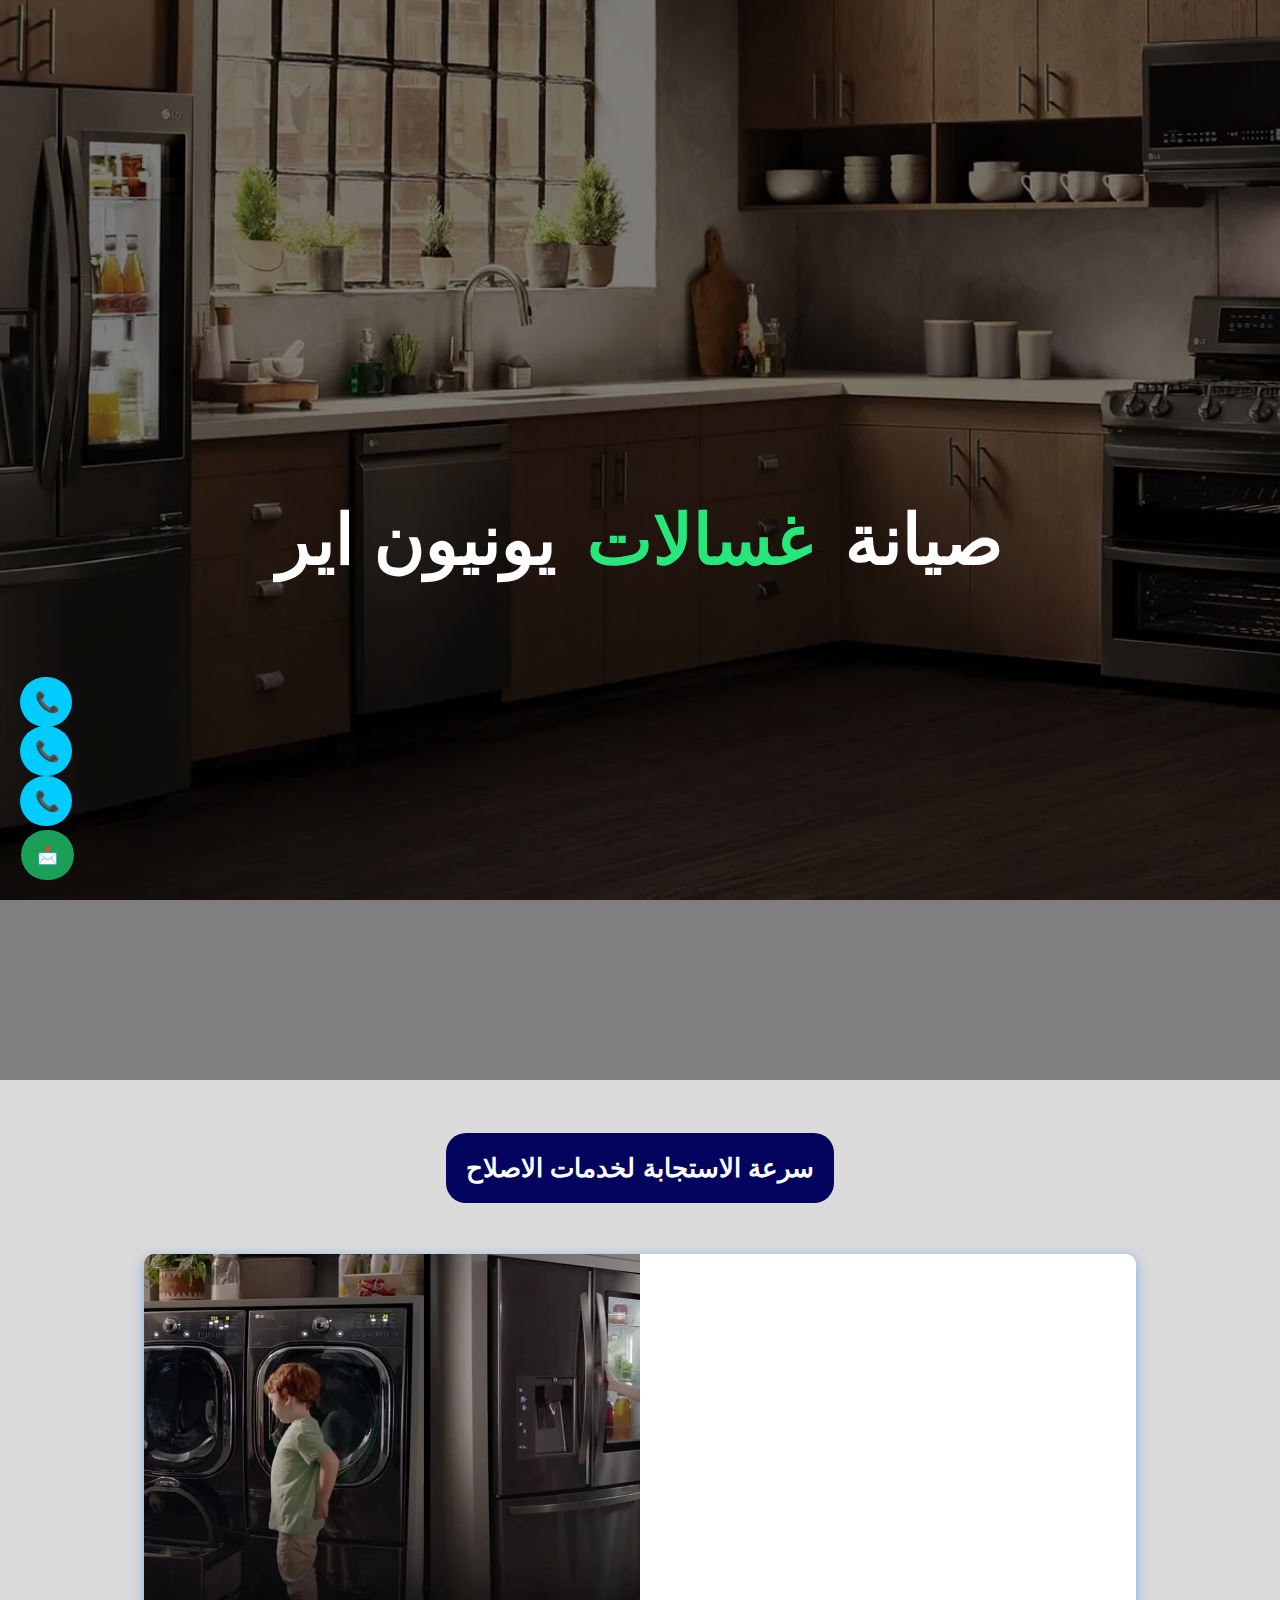
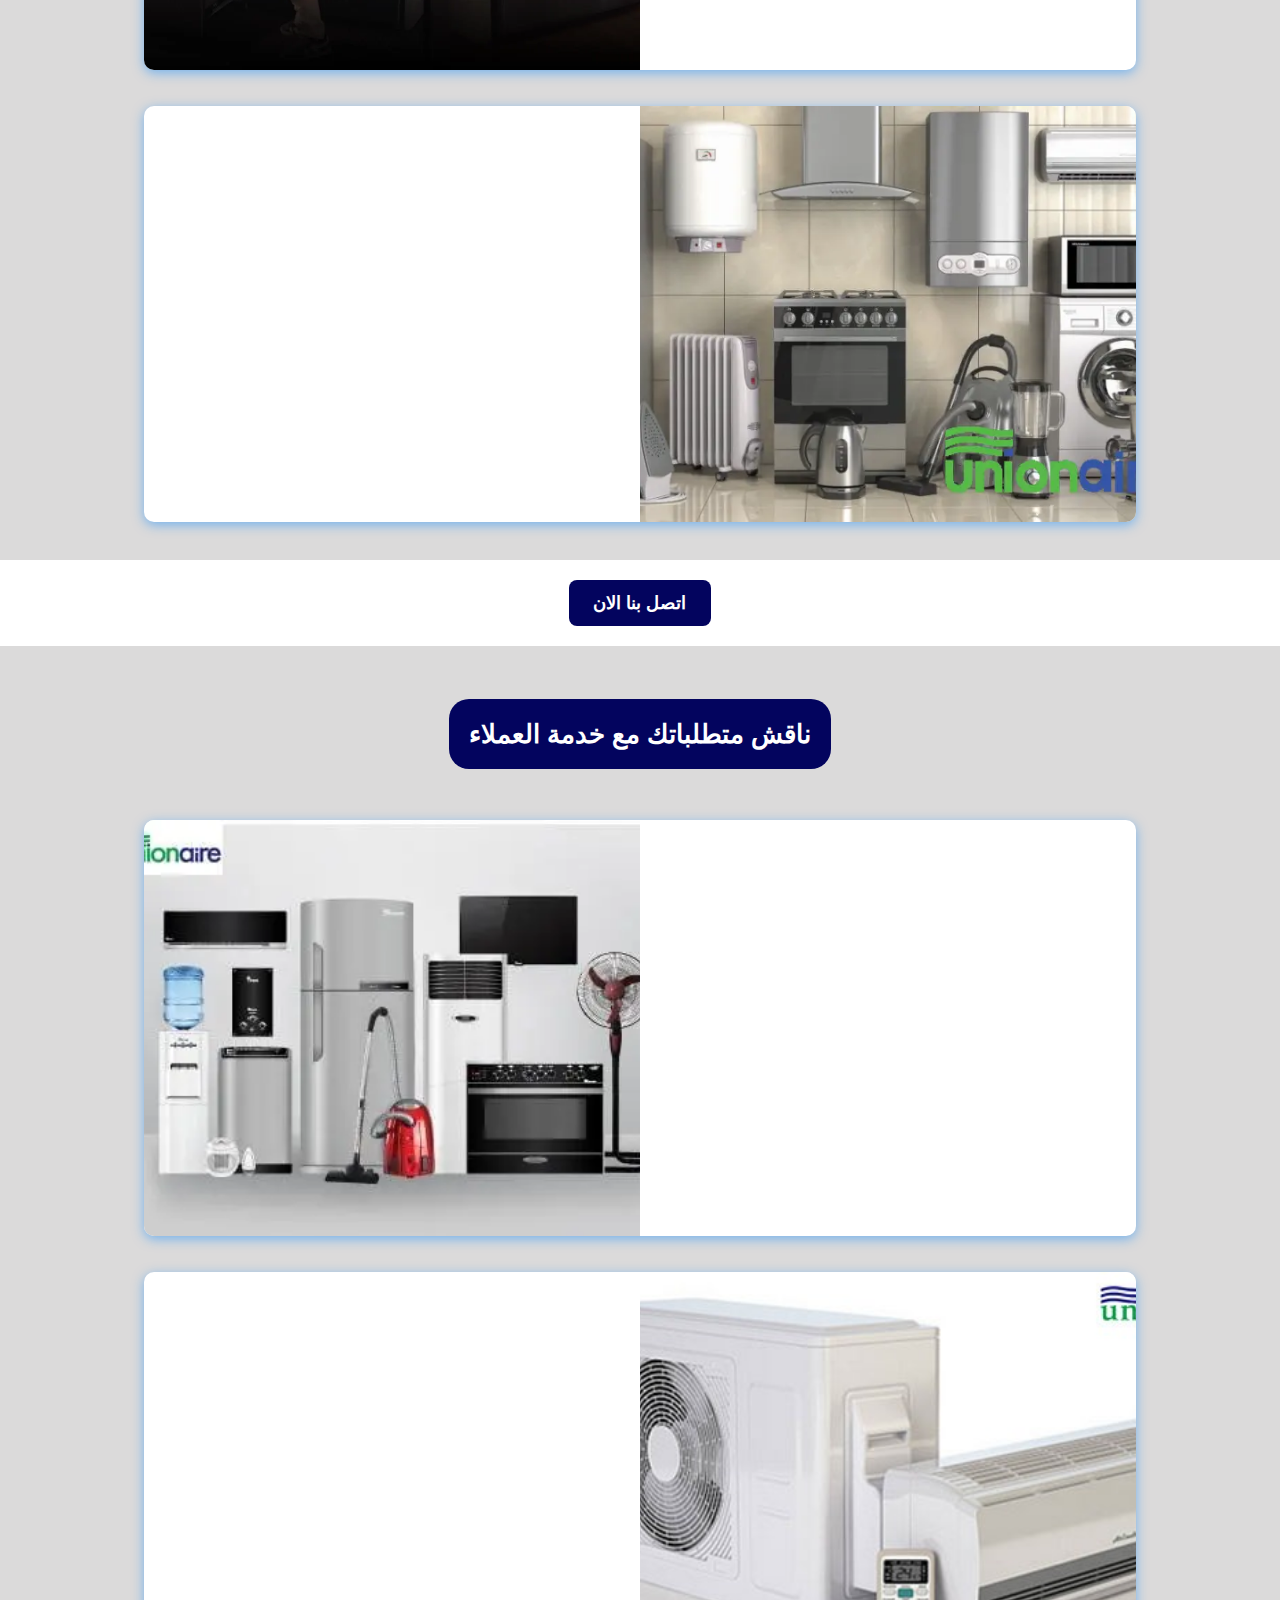
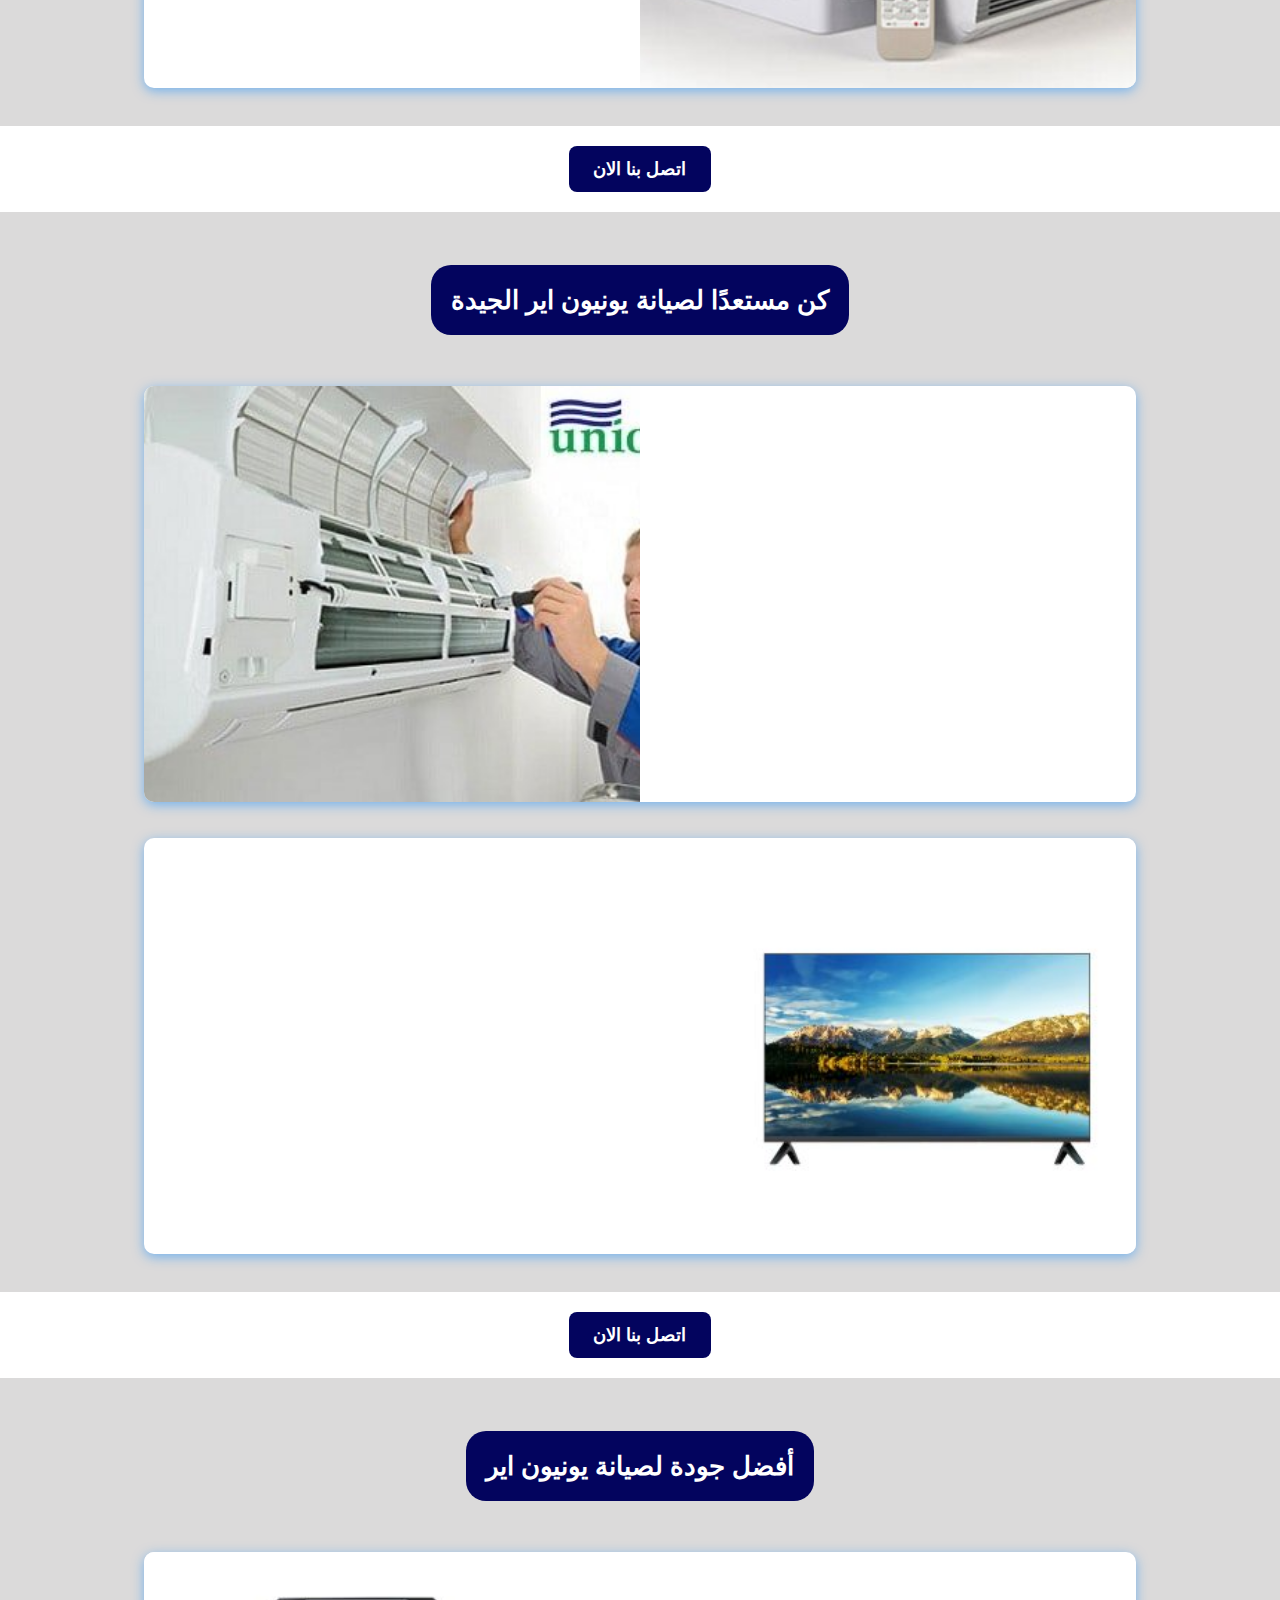
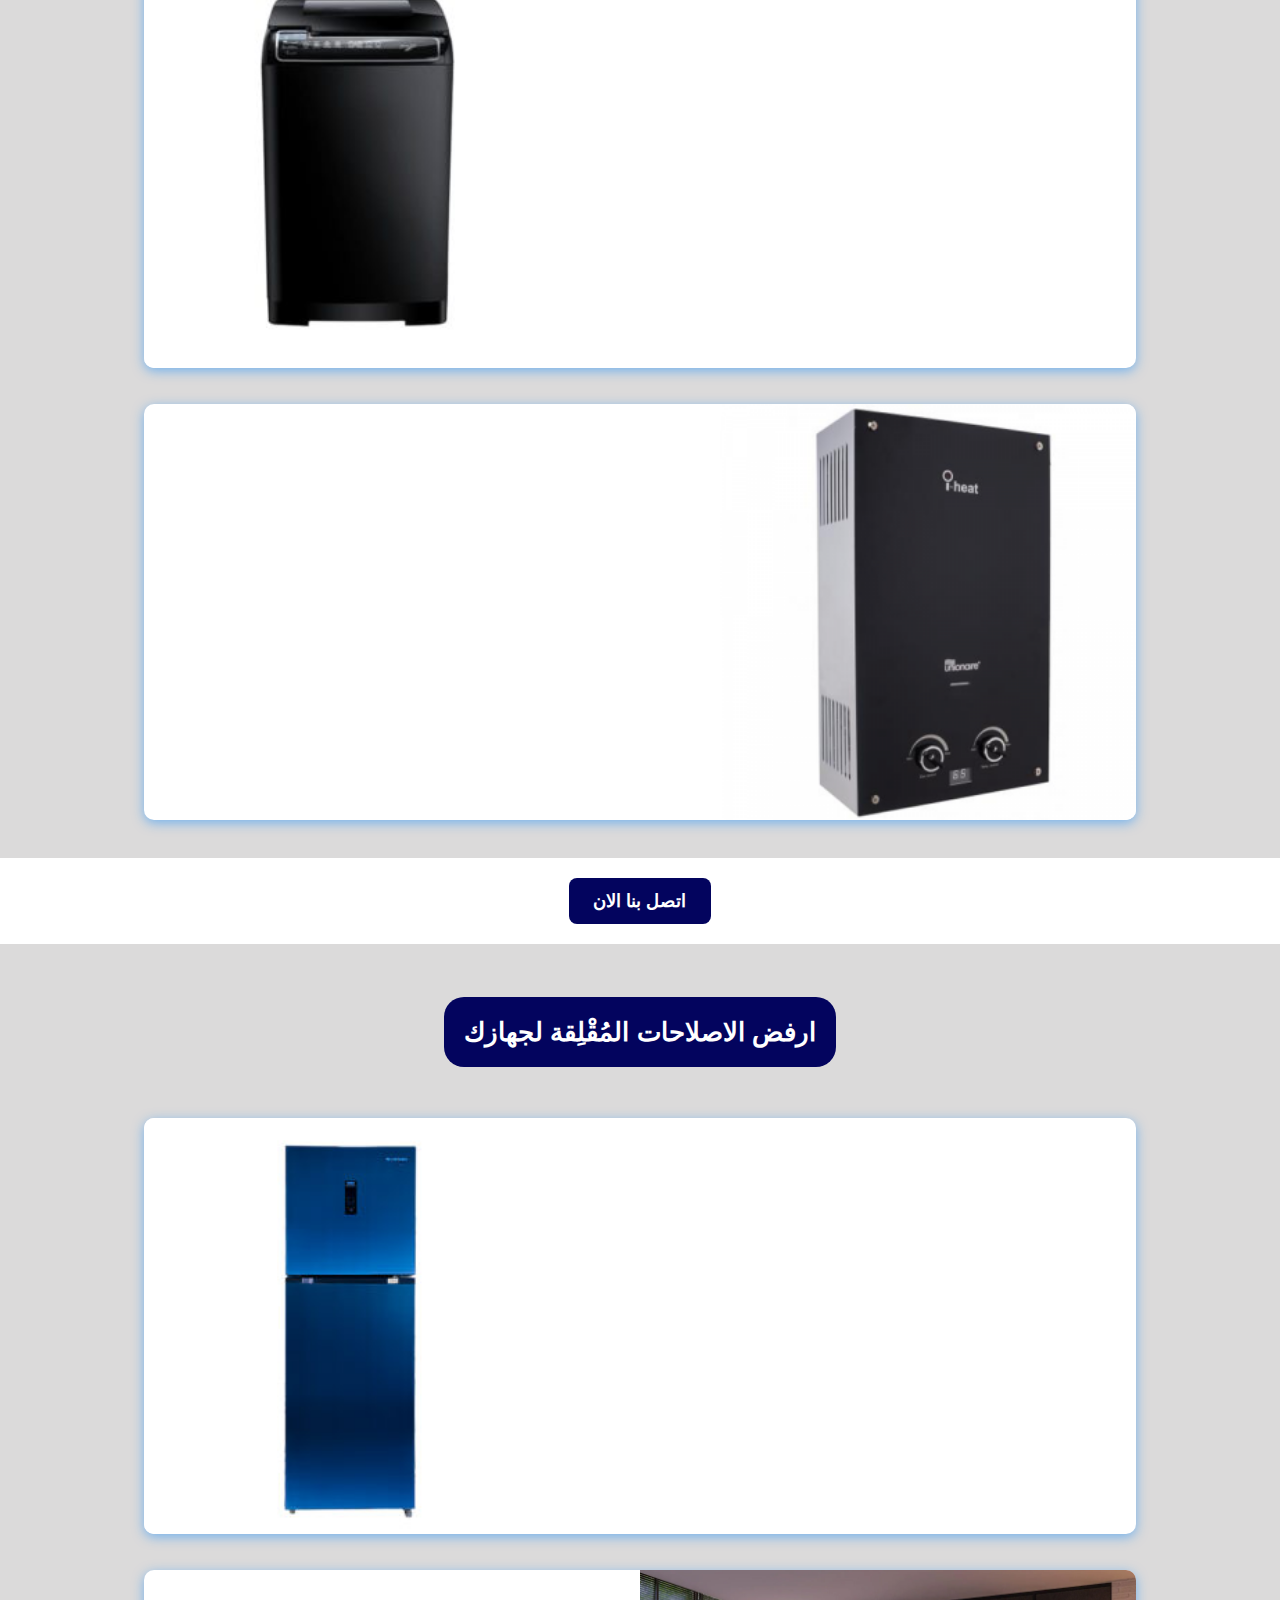
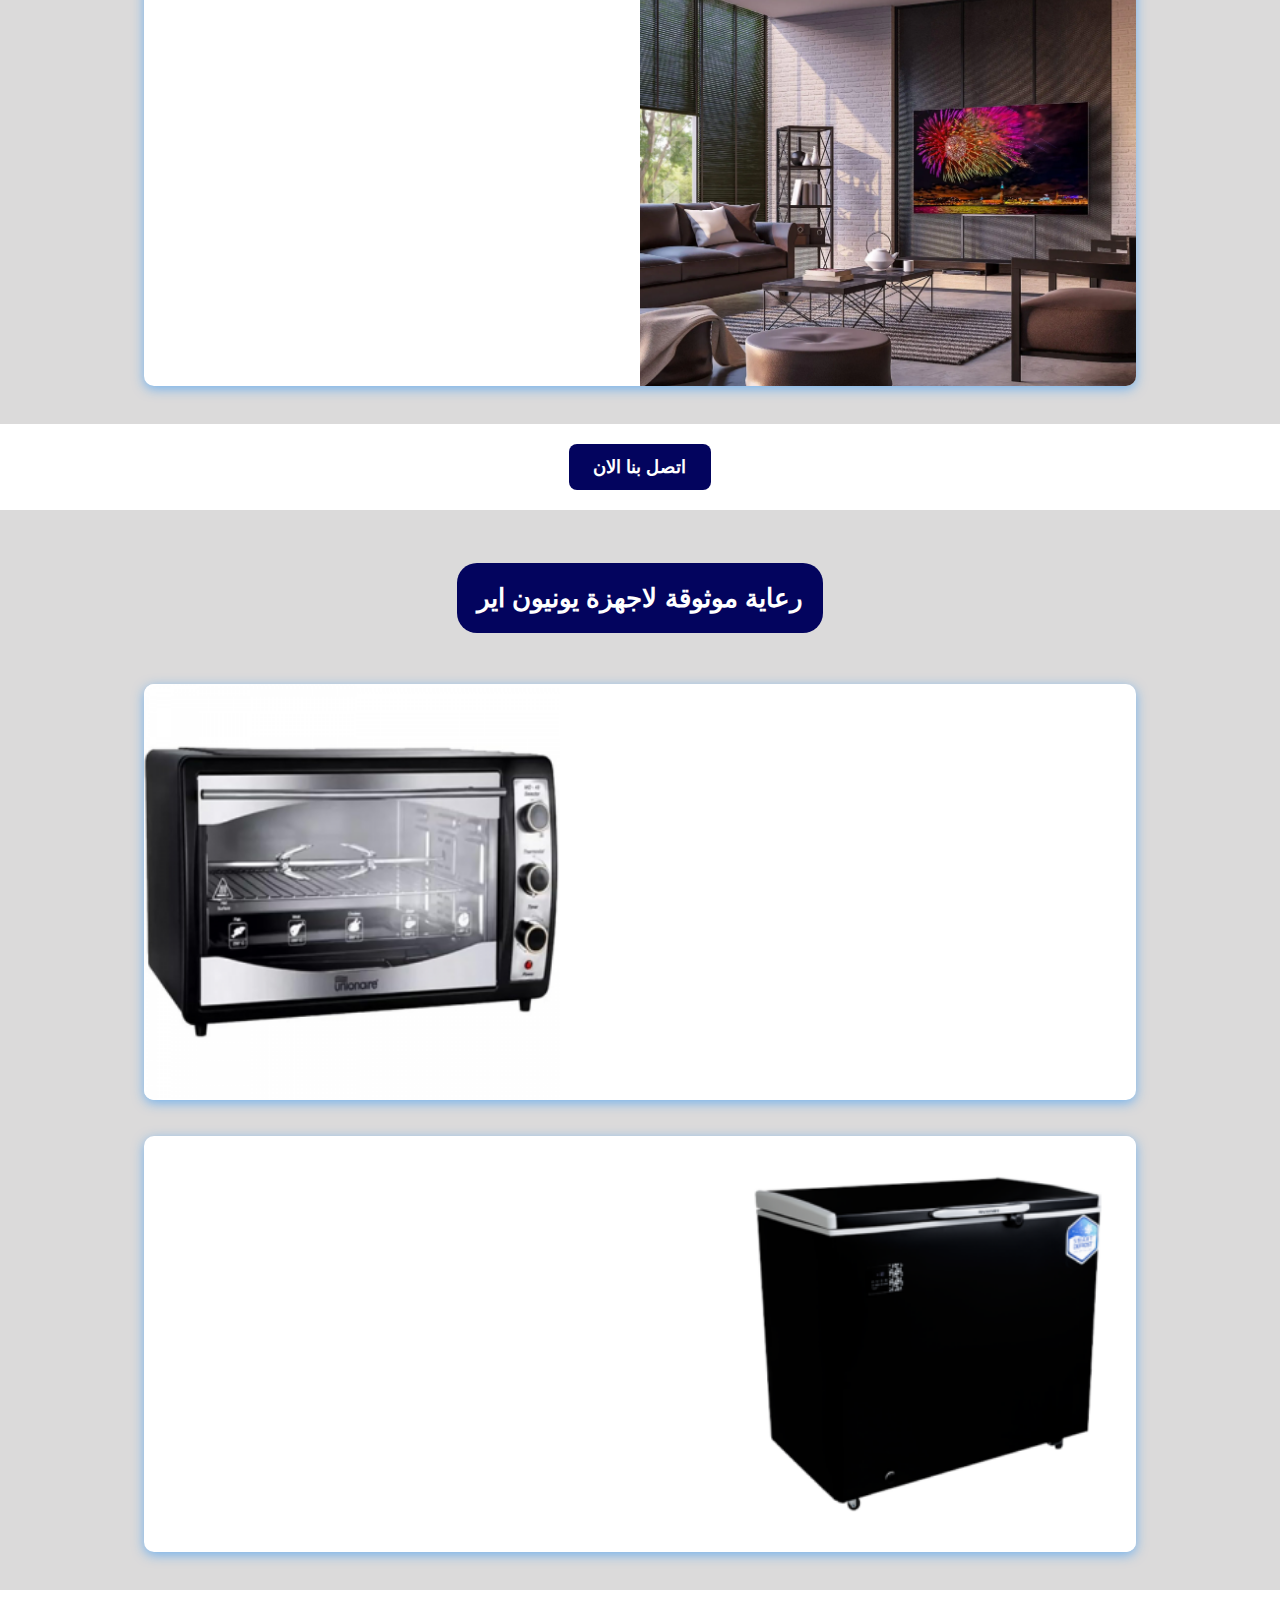
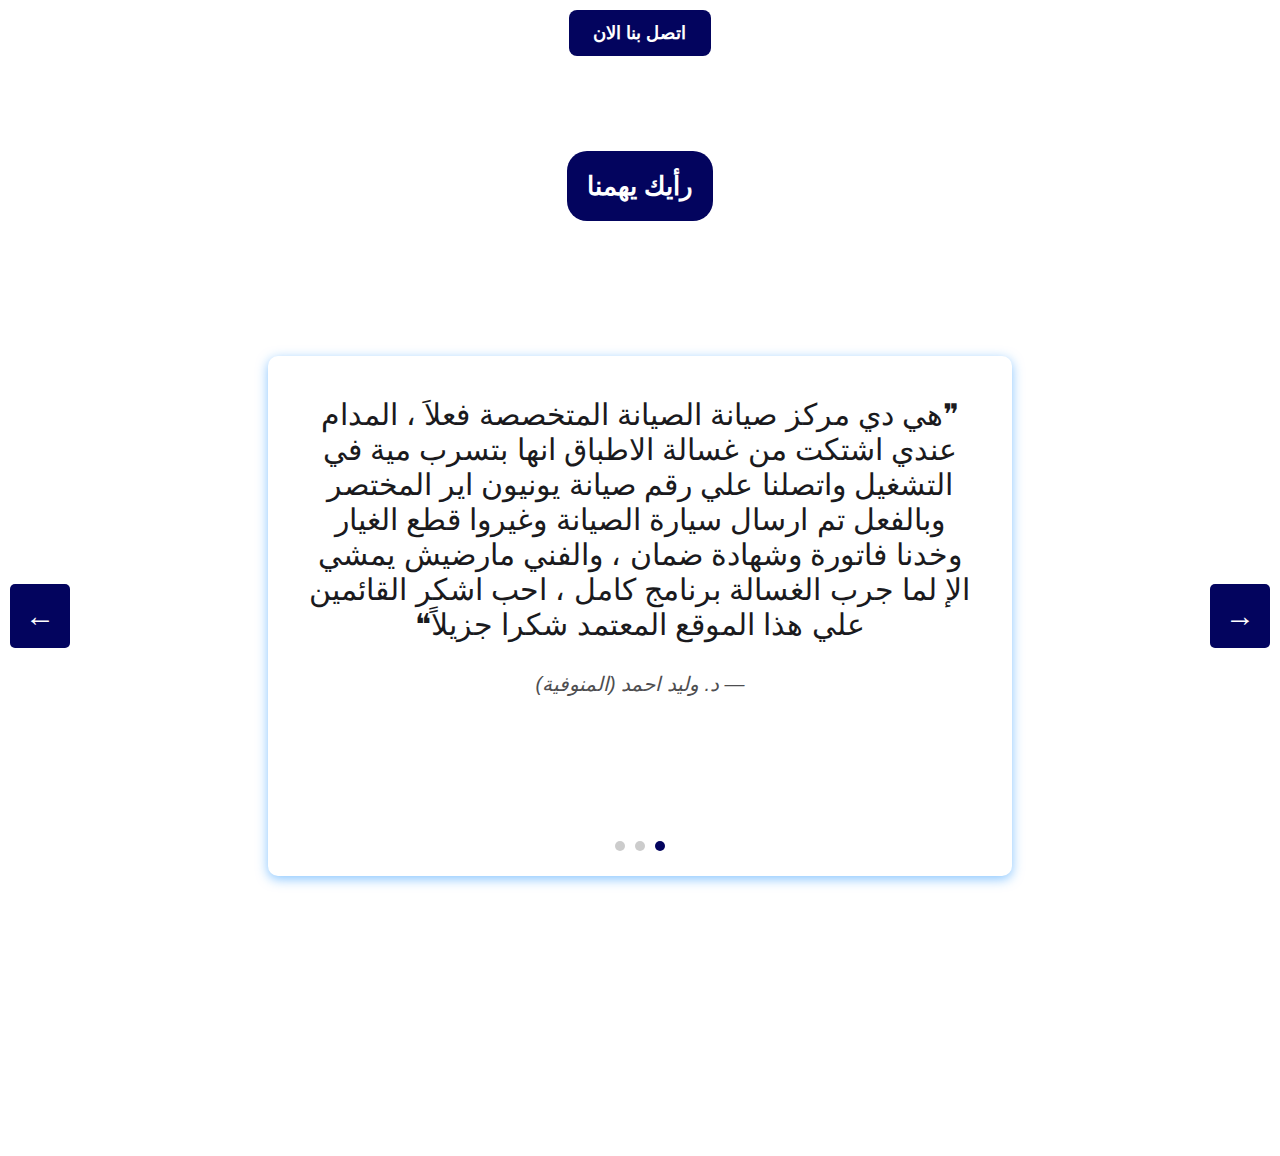
==== index.html @ 7c37db8d "Add files via upload" ====
<!DOCTYPE html>
<html lang="en" data-theme="light">
  <head>
    <meta charset="UTF-8" />
    <meta http-equiv="X-UA-Compatible" content="IE=edge" />
    <meta name="viewport" content="width=device-width, initial-scale=1.0" />
    <!-- ; meta(http-equiv="Content-Security-Policy", content="default-src 'self'")-->
    <meta name="color-scheme" content="dark" />
    <meta name="description" content="Description" />
    <meta
      name="keywords"
      content="Siana, Union Air , Unionair, UnionAir, صيانة, يونيون اير, تصليح, تلاجة, شاشة, ميكرويف, فريزر, تلفزيون"
    />
    <meta name="application-name" content="Siana" />
    <title>Siana</title>
    <link
      rel="preload"
      href="styles.css"
      as="style"
      onload="this.rel='stylesheet'"
    />
    <link rel="icon" href="./assets/logo.webp" />
  </head>
  <body>
    <header>
      <button id="pop-form-open-btn">📩</button
      ><a class="tel-link" href="tel:+201113127268" target="_self"
        ><span class="icon">📞</span
        ><span class="number">+201113127268</span></a
      ><a class="tel-link" href="tel:01278949110" target="_self"
        ><span class="icon">📞</span><span class="number">01278949110</span></a
      ><a class="tel-link" href="tel:15887" target="_self"
        ><span class="icon">📞</span><span class="number">15887</span></a
      >
      <div class="pop-form-bg">
        <div class="pop-form-container">
          <form action="">
            <input type="text" placeholder="الاسم.." /><input
              type="text"
              placeholder="رقم التلفون.."
            /><input type="text" placeholder="نوع الجهاز.." /><input
              type="text"
              placeholder="العنوان.."
            /><textarea placeholder="تفاصيل المشكلة"></textarea
            ><input type="submit" value="أرسل" />
          </form>
        </div>
      </div>
      <main>
        <h1>
          <div class="text-slideshow">
            <span class="text"
              >صيانة <spanspan class="dynamic-word"></spanspan> يونيون اير</span
            >
          </div>
        </h1>
      </main>
    </header>
    <section class="services">
      <h2>سرعة الاستجابة لخدمات الاصلاح</h2>
      <div class="section-row">
        <img src="./assets/dev0.webp" alt="toshiba-devices" srcset="" />
        <p class="hidden">
          تتمثل إحدى المسؤوليات الرئيسية بمركز يونيون اير في<span
            class="highlight"
            >سرعة الإستجابة</span
          >
          لتلك الطلبات الخاصة بالمستهلك وذلك بتوظيف مهندسون متخصصون مع خدمة
          عملاء يونيون اير للرد علي إستفسارات العملاء فى اسرع وقت ممكن . إيجاد
          الحلول لمتصلينا الهدف منه إستعادة عمل الجهاز بالشكل الصحيح . لكن ببعض
          الاحيان قد يتطلب المرور الفني لإجهزة يونيون اير وذلك لإتمام الصيانة
          التصحيحية بالمنزل، نعتمد بشدة على منتجات يونيون اير في عملياتنا
          اليومية بما في ذلك اجهزة التبريد والعرض المرئي لهذا نعلم جيداً بأنه
          يتعين علينا . إجراء الفحص الإستكشافي الدقيق المتوافق مع تعليمات مركز
          صيانة يونيون اير  لإعطال المنتج بقدر كبير من السرعة . سرعة صيانة
          يونيون اير المعروفة عنا والتى تغطي عديد المدن والمحافظات بمصر. نادرًا
          ما يستغرق الكشف الفني عند اصلاح اجهزة يونيون اير اكثر من
          <span class="highlight">ثلاثة ساعات</span> وهذا هو الوقت التقريبي لأشد
          الإعطال صعوبة. تشمل عمليات الصيانة فحص الإجزاء والمكونات الرئيسية
          بعدها يتم تحديد المشكلة ثم نستبدل قطع الغيار التالفة كما يتم تدوين
          توقيت المرور للصيانة الوقائية وكتابة
          <span class="highlight">شهادة ضمان</span> يونيون اير المعتمدة لقطع
          الغيار المستبدلة. لايشمل الضمان إلا قطعة الغيار المستبدلة بمعرفة فني
          صيانة المركز والمدونة بفاتورة الاصلاح. يمكن للمستخدم الدخول على رابط
          موقع توكيل يونيون اير الاطلاع بشكل واسع على أكثر النصائح والحلول
          الاسترشادية لجهازه .
        </p>
      </div>
      <div class="section-row rv">
        <img src="./assets/dev1.webp" alt="toshiba-devices" srcset="" />
        <p class="hidden">
          مثل أي آلة تحتوي علي تقنيات متطورة بهذا التعقيد ، يجب أن تخضع اجهزة
          يونيون اير الخاصة بك لصيانة دقيقة ومنتظمة من قبل متخصص معتمد
          <span class="highlight">للاحتفاظ بوظائفها الكاملة</span> وموثوقيتها.
          خدمات صيانة يونيون اير موجودة هنا من أجل (منتجات يونيون اير ) إما
          بتقديم خدمة صيانة وقائية او خدمات إصلاح كاملة مع امكانية الوصول
          بسيارات الخدمة إليك <span class="highlight">في جميع انحاء مصر</span>.
          <span class="highlight">نحن معتمدون رسميًا</span> بالشغف والمشاركة
          وروح التعاون ، لاتوجد حدود لما يمكننا تحقيقه معًا. عندما تتعامل مع
          مركز صيانة يونيون اير ستجد الفرصة متاحة للتواصل مع فريق محترف جاهز
          لمواجهة تحديات الإعطال والمساهمة بنشاط وشكل فعال لتشغيل جهازك بالجودة
          والثقة المطلوبة والمتعارف عليها لدينا. حان الوقت للانضمام إلينا توكيل
          يونيون اير مصر الخط الساخن اصلاح بالضمان المعتمد، إستنادًا إلي أدائنا
          بمركز يونيون اير وخبرتنا المثبتة علي مدار عقود لمنتجات الذكية، نعرف
          تمام المعرفة بأن الإتصال المبكر برقم صيانة يونيون اير يمكن أن يساعد
          المستخدم علي
          <span class="highlight">تجنب المخاطر المحتملة</span> وتشغيل الجهاز
          بشكل فعال دون الدخول في متاهات الإصلاح عن طريق مراكز الصيانه الغير
          معتمدة ، وتركيب قطع غيار متعددة وفي ذات الوقت باهظة الثمن أو متقاربة
          لسعر المنتج الجديد .
        </p>
      </div>
    </section>
    <h3 class="hotline-ele">
        <a href="tel:15887" target="_self">اتصل بنا الان</a> 
    </h3>
    <section class="services">
      <h2>ناقش متطلباتك مع خدمة العملاء</h2>
      <div class="section-row">
        <img src="./assets/dev2.webp" alt="toshiba-devices" srcset="" />
        <p class="hidden">
          تحدثك مع مسؤل خدمة عملاء يونيون اير قد يكون مفيد لحل مشكلة الجهاز كما
          انه قد<span class="highlight"> يوفر عليك الذهاب</span> إلى مركز صيانة
          للحصول على الخدمة بعد استكمال نموذج طلب صيانة عبر الإنترنت سوف يقوم
          موظف خدمة العملاء بالإتصال بك في اقرب وقت ممكن لكن إذا تعذر إكمال طلبك
          وحل مشكلة الجهاز عبر الهاتف قد يُعرض عليك موعد لزيارة فني مركز خدمة
          يونيون اير لصيانة الجهاز بالمنزل . خدماتنا لاتتوقف عند مساعدة مستخدم
          منتجات يونيون اير لإصلاح جهازه فحسب. بل<span class="highlight">
            نزوده بكافة المعلومات</span
          >
          والبيانات المتعلقة بالإستخدام الصحيح للمنتج ، مثل قطع الغيار ، وكذلك
          الدعم الفني، كما نزوده باسعار الخدمة عبر الهاتف ، او خلال استكمال
          صيانة المنتج بالفروع القريبة من منطقة العميل . ويتم ذلك من خلال مسؤلي
          الرد علي رقم خدمة عملاء يونيون اير المختصر
          <span class="highlight"
            ><a href="tel:+15887">15887</a></span
          >
          . للإجابة بكل دقة على كافة استفسارات المستخدم وكل ما يجول بخاطره من
          أسئلة تخص الإصلاح لأجهزة يونيون اير او السؤال عن الرقم المباشر لهاتف
          شكاوي الإعطال .يتساءل الناس كثيراً من الذي يساعدهم في تخطي مشاكل
          الاعطال خدمة العملاء أم فني يونيون اير ؟ الجواب كلاهما . كل منهم يمثل
          مرحلة غاية في الاهمية لعملاء توكيل يونيون اير المحترمون . <span
            class="highlight"
          >
            قم بإطالة عمر جهازك وحمايته</span
          >
          بعد الاتصال بنا لاننا<span class="highlight"> نمنح تخفيضًا</span> لسعر
          الاصلاح لعملائنا الجدد .
        </p>
      </div>
      <div class="section-row rv">
        <img src="./assets/dev3.jpg" alt="toshiba-devices" srcset="" />
        <p class="hidden">
          نحن ندرك المسؤلية الملقاة علي عاتقنا حيال تحسين خدمات اصلاح منتجات
          يونيون اير في مصر لذلك حرصنا علي
          <span class="highlight">تذليل كافة العقبات امام متصلينا</span> بجميع
          انحاء الجمهورية بأنشاء الفروع بالمحافظات المختلفة وتوفير أرقام خدمة
          العملاء لتوكيل يونيون اير صيانة علي شبكة الانترنت
          <span class="highlight"
            >لسهولة وصول العميل لمراكز الخدمة في اي وقت وبأي محافظة</span
          >
          . ولعلمنا بتوكيل يونيون اير بأنه قد يؤدي تأخير التصليح أو بمعني أوضح
          عدم صيانة الجهاز بالوقت المناسب لمشاكل متعددة . حيث ان ذلك يؤدي
          لإنهيار الوظائف الرئيسية للجهاز وبالتالي إحتمالية تفاقم العطل إلي ما
          هو أسوأ من ذلك ومن ثما تزايد التكلفة الاجمالية للاصلاح . . مهددة
          بالتوقف عن العمل . ويعد الإستخدام المتسارع المتتالي بدون تنظيم أحد
          المسببات لهذه الإعطال . هنا يرشدنا خبراء توكيل يونيون اير لفهم
          اسباب<span class="highlight"
            >تشير الاحصائيات إلي تأثر 3 من كل 10 اجهزة لايتم عمل صيانة وقائيه
            لها</span
          >
          واَليات تعطل الجهاز الكهربائي . والتي يعرفونها بالدراسات العلمية
          و<span class="highlight">ادوات كشف الاعطال الحديثة عالية الدقة</span>
          . هكذا يتم إيجاد الحلول التشخيصية المبتكرة
          <span class="highlight">لتدارك عوامل الخطورة المحتملة</span> قد يكون
          الإفراط بتشغيل الجهاز اكثرها ضررًا للمكونات الداخلية الرئيسية للجهاز .
          وفقًا لدراسة استقصائية حديثة لحجم مبيعات مركز صيانة يونيون اير انه
          هناك زيادة على طلب منتجات الإجهزة الكهربائية الذكية يونيون اير مما قد
          يتطلب توفير مراكز صيانة مؤهله فنياً لمساعدة المستخدم عند مواجهة وضع
          غير طبيعي بالجهاز .
        </p>
      </div>
    </section>
    <h3 class="hotline-ele">
        <a href="tel:15887" target="_self">اتصل بنا الان</a> 
    </h3>
    <section class="services">
      <h2>كن مستعدًا لصيانة يونيون اير الجيدة</h2>
      <div class="section-row">
        <img src="./assets/dev5.jpg" alt="toshiba-devices" srcset="" />
        <p class="hidden">
          يجمع موقع مركز صيانة يونيون اير
          <span class="highlight">كل متطلبات المستخدم</span> لخدمة المنتج بمكان
          واحد ما بين صيانة جيدة مع تقديم الدعم الفني الهاتفي وهذا المجهود
          لتلبية كافة الاحتياجات لمنتج مركز صيانة يونيون اير بطريقة ميسرة
          وبسيطة. ونتيجة لهذه الجهود المكثفة المبذولة لإيجاد حلول صيانة اجهزة
          يونيون اير الشاملة والمكتملة مع السرعة اثناء تنفيذ متطلبات المستهلك .
          يشهد موقع يونيون اير
          <span class="highlight">زيارات تقدر بمئات الألاف شهرياً</span> يتم
          خلالها حل العديد من مشاكل منتجات يونيون اير اما عبر الهاتف او بأرسال
          سيارة خدمة الاصلاح المنزلي . نعمل بمركز يونيون اير لتوفير خدمات صيانة
          أكثر ثقة لتحسّن تجربة المستخدم للأجهزة اليابانية . كما انها تعزز مكانة
          توكيل يونيون اير بالسوق المصري نظراً لكونه جزءاً هاماً لأكتمال خدمة
          صيانة منتج Union Air . الأمر الذي يُمكن المستخدم من<span
            class="highlight"
          >
            التعرف علي اسعار قطع الغيار الرئيسية </span
          >عند طلب تصليح يونيون اير بما فيها قيمة المصنعية ورسوم انتقال سيارة
          الصيانة. وهذا ببساطة يتم عن طريق التواصل مع الخط الساخن
          <span class="highlight"
            ><a href="tel:+15887">15887</a></span
          >
          يونيون اير الذى يتوفر لديه هذه الخدمات المتنوعة . لقد تطورنا على مدار
          السنوات الماضية بشكل سريع مما يجعلنا شركاء موثوقين .<span
            class="highlight"
            >لهذا أطلقنا مؤخرًا تطبيق صيانة</span
          >
          الخاص بمركز يونيون اير والمخصص حصرياً لكل مقتني منتجات Union Air Company
          وذلك لإتاحة التواصل مع رقم الخدمة التحدث معنا . فمن خلاله ايضاً سوف
          يتم التعريف ببعض الاعطال والمشاكل الخاصة بالاجهزة الكهربائية لكن
          بطريقة احترافية والأحاطة بأعطال توقف اجهزة يونيون اير بشكل اوسع . عليك
          التأكد بان جوهر استراتيجية صيانة يونيون اير هى الالتزام بمبادئ
          الشفافية والابتكار مع تحمل المسؤولية . وكل قرار يتخذه توكيل يونيون اير
          مؤكد انه سوف يهدف لرفع مستوي خدمة الصيانة للمستخدم في عموم الجمهورية .
        </p>
      </div>
      <div class="section-row rv">
        <img src="./assets/dev6.jpeg" alt="toshiba-devices" srcset="" />
        <p class="hidden">
          أفضل جودة لصيانة يونيون اير علي الإطلاق اسم العلامة التجارية يونيون
          اير مرتبط ارتباطًا وثيقًا بمفهوم المنتجات المتفوقة . بحيث لاينفصلان
          عملياً جودة الاجهزة مع يونيون اير لذلك فإن فريق الخبراء لدينا .
          محترفون في مجال عملهم كما انهم
          <span class="highlight"
            >يقومون بفحص اجهزة يونيون اير بكل دقة للوصول لأفضل جودة صيانة
            ممكنة</span
          >
          لمنتجات يونيون اير علي الإطلاق . هذا هو المستوى الذي نقدم به الخدمة
          لقناعتنا بأحقية مالك العلامة التجارية يونيون اير لهذه الجودة. وبما انه
          قد زادت أسعار الخدمة بشكل كبير خلال السنوات الخمس الماضية واحتمال بأن
          تكون تجربة صيانة شاقة ومكلفة بالنسبة للكثيرين منا . دعنا نساعدك بأقصى
          درجات العناية والاهتمام عندما تكلفنا بأصلاح جهازك نحن نضمن لك أفضل
          أسعار صيانه لاجهزة يونيون اير بالسوق المصري .سوف نكون قادرين على النظر
          في الأمر ، وتقديم التوصيات ، ثم إجراء الصيانة المناسبة لضمان عدم
          مواجهة أي مشكلات مستقبلياً بعد ذلك. لابد ان تعرف بأن
          <span class="highlight">سلامة جهازك هي شاغلنا الرئيسي </span>بتوكيل
          يونيون اير مصر لقد اصبح الان . وقت الاستجابة لطلبات الصيانة اسرع من
          قبل ساعدنا على ذلك تزايد التنافس في سوق العمل لهذا فأن وقت الاستجابة
          لطلبات صيانة المنتج اصبحت من المميزات شديدة الاهمية للعملاء. وإدركاً
          منا لاهمية الاصلاح المبكر للجهاز فقد قمنا بتوزيع سيارات صيانة مجهزة
          علي مراكز الخدمة الرئيسية وكذلك بالفروع المتوسطة والصغيرة بجميع
          الانحاء والمدن والمناطق . وبذلك تضمن إدارة الجودة وصول سيارات الصيانة
          لعملائنا بوقت استجابة مدته 24 ساعة بعد الاتصال بخدمة عملاء يونيون اير
          على رقم الخط الساخن
          <span class="highlight"
            ><a href="tel:+15887">15887</a></span
          >
          . تجديد الاجهزة الكهربائية كلياً التجديد هو الحل الأمثل لإعادة الأجهزة
          المكسورة أو التي بحالة سيئة لكي تعمل مرة اخري بصورة مغايرة لما كانت
          عليه .
        </p>
      </div>
    </section>
    <h3 class="hotline-ele">
        <a href="tel:15887" target="_self">اتصل بنا الان</a> 
    </h3>
    <section class="services">
      <h2>أفضل جودة لصيانة يونيون اير</h2>
      <div class="section-row">
        <img src="./assets/devu7.jpg" alt="toshiba-devices" srcset="" />
        <p class="hidden">
          <span class="highlight">ارفض الاصلاحات المُقْلِقة لجهازك</span> هل
          تعاقدت بالفعل مع مركز صيانة لاتشعر بالرضا تجاهه فكر في النقاط السبعة
          الموضحة أدناه . ندعوك للانضمام إلينا لأنك تستحق ألافضل ولاداعي للقلق
          بعد الان معنا سوف يبقي جهازك على المسار الصحيح . لهذا يجب عليك التأكد
          بأن كل شيء علي مايرام وتحت السيطرة دائماً- <br />.القضاء على أعمال
          الصيانة غير الضرورية- <br />.بسبب الإخفاقات الفنية لبعض مراكز الخدمة
          المنشرة- <br />.الحد من الاصلاحات المتكررة لنفس العطل- <br />.تقليل
          تكاليف الصيانة الإجمالية للجهاز- <br />.تحسين جودة عمل المنتج وذلك
          بتركيب قطع الغيار الإصلية- <br />.إطالة العمر التشغيلي الأفتراضي
          للجهاز- <br />.إستراتيجية الاصلاح السريع هكذا نعمل لزيادة الفروع
          بالمدن والاقاليم .بداية صيانة أفضل الآن هي فلسفة مركز خدمة يونيون اير
          نعمل بها كما اننا ندافع عنها نحن نبحث عن استهداف العوامل التي تجعل
          الاصلاح أسهل للمواطنين في بلدنا مصر دائماً نتحمل مسؤولية المساعدة
          لتزايد التغيير الإيجابي والتطور المستمر لمهنة الصيانة<span
            class="highlight"
          >
            على مدى أكثر من ثلاثة عقود</span
          >
          . لقد استجبنا للتحدي بالبدء في تطوير الصيانات المنزلية بجودة مختلفة
          وبوقت أقل. ولهذا نعمل طوال الوقت على تضمين هذه الأفكار الإيجابية
          لمهندسون المركز . لإنتاج خدمة صيانة يستفيد بها المواطنون بجميع أنحاء
          الجمهورية كما ان جميع خدماتنا مضمونة بمكونات جديدة وأصلية ومدعومة
          بالكامل بضمان المصنع الأصلي .
        </p>
      </div>
      <div class="section-row rv">
        <img src="./assets/devu15.png" alt="toshiba-devices" srcset="" />
        <p class="hidden">
          قد تبدو الأمور معقدة بوضعية وارد جداً أن تكون صعبة ومكلفة. الاَمر
          بالفعل يستحق إعادة النظر والتحقق مع من تتعامل ،
          <span class="highlight"
            >لابأس كن مُطْمَئِنًّا اتصل بناوستشعر بالرضا بتعاملك معن</span
          >ا لقد أظهرت الاستطلاعات الحديثة بكافة فروعنا أنه حوالي 8 من كل 10
          اشخاص. يرون بإن تعامل مهندسون توكيل يونيون اير مع اجهزتهم كان شديد
          المهنية كما انهم في غاية الاحترافية مع العميل . وأشارو ايضاً علي تأكيد
          اعجابهم بدقة مواعيد سيارات الخدمة بالقاهرة وكذلك محافظتي الاسكندرية
          والجيزة واغلب الاقاليم . يعمل فريقنا جدياً لمعالجة الطلبات واستكمال
          الإصلاحات التي يتم استلامها بمقر الخدمة لدينا بأسرع ما يمكننا. ومع ذلك
          ، نظرًا للقيود المفروضة على موظفين توكيل يونيون اير فقد تواجه تأخيرات
          طفيفة. شكرًا لك مقدمًا على دعمك لعلامتنا التجارية وعلى صبرك المستمر
          نأمل في مركز يونيون اير أن تستمر بالتواصل معنا دائماً. تساعد مركز
          صيانة يونيون اير مستخدمي الاجهزة الكهربائية في جميع أنحاء مصر وهذا يتم
          . باتاحة خدمة الإستبدال وبإلاصلاح السريع للجهاز مع تجديده بالكفاءة
          المطلوبة ثم بالتواصل الدائم بين خدمة عملاء يونيون اير والمستخدم . نحن
          نقوم بذلك بالشراكة مع المٌصنعين ليأتي دور شركاء الصيانة ومراكز الخدمة
          المنتشرة بالمحافظات مما يجعل عملية الاصلاح أسهل بكثير . تبدأ حلولنا
          بالجودة بوجود تقنيات اصلاح المركز صيانة المٌصنعة ثم بعد ذلك توافر
          الأجزاء الأصلية – معنا ستجد السهولة واليسر للأستفادة بكل ما سبق .
          علاوة على ذلك نضيف بأننا نعالج طلبات الصيانة بناءً على وضوح السعر
          الإجمالي هذا النهج يعطي عملية الاصلاح مرونة وأختصار . معدل ارتداد
          الخدمة نتعامل مع عشرات الآلاف لصيانة اجهزة يونيون اير شهريًا
          <span class="highlight">ونصلح ما يصل إلى 94٪ من الأجهزة </span> التي
          نتلقاها<span class="highlight"> بمعدل ارتداد يصل إلى 3٪ فقط</span> .
        </p>
      </div>
    </section>
    <h3 class="hotline-ele">
        <a href="tel:15887" target="_self">اتصل بنا الان</a> 
    </h3>
    <section class="services">
      <h2>ارفض الاصلاحات المُقْلِقة لجهازك</h2>
      <div class="section-row">
        <img src="./assets/devu8.jpg" alt="toshiba-devices" srcset="" />
        <p class="hidden">
          ماركة يونيون اير هي واحدة من أفضل الماركات مبيعاً لغسالات الاطباق
          والملابس . لأن هذه الغسالات تبقي
          <span class="highlight">طوال عمر التشغيل مستقرة للغاية</span> كما انها
          مريحة عند الاستخدام . هكذا نجد فيها كل متطلبات الغسالة العصرية انها
          غسالة يونيون اير يا سادة الأولى دائماً. عندما تذهب الي متجر شراء
          الاجهزة المنزلية سوف تكتشف موديلات جديدة غاية في الروعة والجمال تناسب
          جميع الاَسر ومع ذلك تجد يونيون اير تصنع افضل غسالة تحميل علوي توب
          لودنج وكذلك التحميل الامامي ثم تأتي لغسالات الصحون بأشكالها المتعددة .
          وموديلاتها الفريدة لذا يرى مركز صيانة غسالات يونيون اير ضرورة الفحص
          الوقائي المتقطع على مدار العام . تُعد الصيانة المنتظمة لغسالة يونيون
          اير الخاصة بك أمراً مهماً للحفاظ على جودتها وقيمتها لهذا<span
            class="highlight"
          >
            يوصى . المصنع بتشحيم الغسالة كل 12 شهر علي الأكثر</span
          >
          ومع ذلك لابد ان تقوم بعمل دورة تنظيف للغسالة بالخل والماء الساخن .
          <span class="highlight"> نحن نوصى بها كل 6 اشهر</span> وهذه الخطوة قد
          لاتتطلب اخصائي صيانة غسالات يونيون اير ربما بأمكان سيدة المنزل عملها
          بكل سهولة. يجب علينا ايضاً تغيير رولمان البلي والذي قد يتسبب بتصاعد
          صوت الغسالة اثناء برنامج التجفيف لذلك يوصى به كل 4 سنوات . حتى يتم معه
          اختبار وظائف الغسالة كلياً تفادياً للاعطال . نحن بأنتظار اتصالكم علي
          ارقام توكيل صيانة غسالات يونيون اير فوق اتوماتيك لكي نقدم الاستشارات
          بما فيها الاستفسارات المتعلقة بغسالات ماركة يونيون اير
        </p>
      </div>
      <div class="section-row rv">
        <img src="./assets/dev4.webp" alt="toshiba-devices" srcset="" />
        <p class="hidden">
          شاشات يونيون اير LED ، LCD من قال ان شراء شاشة قد يكون أمراً سهلاً
          ربما نجد أكثر من 1000 ماركة وموديل مختلف .مع الأخذ في الاعتبار جميع
          العوامل التي لاحصر لها الواجب مراعاتها عند الشراء لضمان حصولك على<span
            class="highlight"
          >
            شاشة معمرة تدوم ثم تدوم لعديد السنوات دون اي اعطال</span
          >
          . من المؤكد أنك سوف تصادف العديد من طرازات union air أثناء التسوق لشراء
          شاشة غرفة الجلوس او حجرة النوم الخاصة بك. وأيًا كان ما سوف تختاره من
          موديلات يونيون اير المختلفة عليك ان تتأكد من إستمتاعك عند امتلاك
          الشاشة وذلك لأنها مُصنعة بواسطة يونيون اير بالكامل وهذا افضل لك بمعظم
          الحالات. المواد التي تستخدمها يونيون اير لصناعة الشاشة أمرًا حيويًا
          للغاية لجودة إنتاجها باعتبارها واحدة ضمن أكثر . المنشآت الصناعية
          تطوراً وتكاملاً بعالم تصنيع الشاشات فكما هو معروف لمركز صيانة شاشات
          يونيون اير المعتمد إن كل ما تستخدمه العلامة التجارية union air تقريبًا
          مصنوع داخليًا بالكامل . انه
          <span class="highlight"
            >مزيج بين الإتقان والتطوير والجاذبية المتوفرة</span
          >
          بالمجموعات المعاصرة لشاشات يونيون اير حتى تظل دائماً منفردة بتصميمها
          الجذاب وشخصيتها الفريدة. إبدأ معنا صيانة محسنة كلياً بمركز يونيون اير
          شاشات دعم فني . خدمة عملاء كما يوجد اصلاح منزلي فوري خصومات فعلية كل
          ذلك علي الخط الساخن المعتمد .
        </p>
      </div>
    </section>
    <h3 class="hotline-ele">
        <a href="tel:15887" target="_self">اتصل بنا الان</a> 
    </h3>
    <section class="services">
      <h2>رعاية موثوقة لاجهزة يونيون اير</h2>
      <div class="section-row">
        <img src="./assets/devum.png" alt="toshiba-devices" srcset="" />
        <p class="hidden">
          صُنع ميكروويف يونيون اير خصيصًا للاستخدام الشاق بالفنادق والمطاعم وهذا
          . لأعتبارات الاَمان المعروفة عن فرن ميكروويف يونيون اير الذي يُعد .
          افضل الافران المختبره
          <span class="highlight">لاطول عدد ساعات استخدام متتالي</span> . انه
          نموذج لفرن الميكروويف المثالي كما انه مثير للإعجاب لهذا فهو المطلوب
          شراءه لكل منزل عصري فهو يضفي جوًا متطورًا على افران الميكروويف التي
          يقارن بها . ومع ذلك لايقتصر الإنتاج بمركز صيانة يونيون اير على
          الموديلات الأنيقة للميكروويف فحسب بل ستجده أيضًا مزود بنظام إضافي
          للحماية عند زيادة التيار الكهربائي . مما يضمن إطالة عمر الميكروويف
          الإفتراضي ولانه<span class="highlight">
            يعمل بشكل فعال وبسرعة وسهولة مع عدم وجود أي منظمات للتيار</span
          >
          . يتواجد حصريًا في مركز صيانة ميكروويف يونيون اير قطع غيار واكسسوار
          اصلي مضمون المصدر لمختلف الموديلات . انها بعض النقاط المضيئة في مركز
          يونيون اير لتحسين عمل الميكروويف ومنع توقفه كما يمكن لعملائنا أيضًا
          العثور علي . الإكسسوار الخاص بأجهزة فرن الميكروويف بجميع فروع توكيل
          يونيون اير بالقاهرة المنصورة الاسكندرية الجيزة . مثلما قلنا في البداية
          <span class="highlight"
            >تنفرد مراكز صيانة يونيون اير بتدريب مهندسون الإصلاح الذين اصبحوا
            رمزًا</span
          >
          . لايمكن إنكاره للعلامة التجارية يونيون اير المصنعة لكل طرازاتها بشكل
          عام المعروفون بالبروفيشنال . والموهبة لصيانة كل منتج تقدمه يونيون اير
          لكن مع توفير مكون إصلي لا تشوبه شائبة مدعوم من Union Air Company. يبدو
          أنه قد حان الوقت لإجراء إصلاح او صيانة للميكروويف . اطلب الخدمة الان
          لكي تستمتع بالخصم المعروض بفروع مركز يونيون اير او الاسعار المخفضة إلى
          حداً كبير .
        </p>
      </div>
      <div class="section-row rv">
        <img src="./assets/devud.png" alt="toshiba-devices" srcset="" />
        <p class="hidden">
          سمعة مركز صيانة يونيون اير الجيدة هي<span class="highlight">
            نتيجة سبعون عاماً من الالتزام</span
          >
          الشامل للأجهزة بالابتكار ثم الجودة وكذلك التميز الهندسي والتسويق
          الرائع للمنتج الأروع . هناك سبب يجعل الجميع على دراية باسم مركز صيانة
          يونيون اير. انها صاحبة المنتج الافضل بين كل الاجهزة
          الالكترونية وهذا الترويج الذكي المعروف عن union air جزء أساسي منه. سوف
          تجد ثلاجات يونيون اير في منزل أي أسرة تقريبًا في الماضي أو الحاضر .
          بالنسبة للغالبية العظمى للناس حول العالم عندما يطلب منهم التفكير في
          افضل الثلاجات المنزلية اداءً وجودة . يكادوا يتفقون علي كون يونيون اير
          هي المبتكرة الاولى للثلاجات بالعالم فالمعروف ان مركز صيانة يونيون اير
          لها مسيرة مهنية مميزة بصناعة الثلاجات . والتي تبهرنا دوماً بمواصلة
          التفرد علي القمة منذ بدايتها بمنتصف القرن العشرين إلي الأن . من الذي
          لايريد الانضمام للمركز صيانة العريقة وشراء منتجاتها ؟<span
            class="highlight"
          >
            إذا اردت ان تحافظ علي ثلاجتك </span
          >من فضلك تعامل معنا مباشرة مركز صيانة ثلاجات يونيون اير المعتمد الموفر
          لقطع الغيار الاصلية للحفاظ علي الثلاجة.
        </p>
      </div>
    </section>
    <h3 class="hotline-ele">
        <a href="tel:15887" target="_self">اتصل بنا الان</a> 
    </h3>
    <section class="testos">
      <h2>رأيك يهمنا</h2>
      <div class="slider-container">
        <div class="quote-wrapper">
          <div class="quote">
            <p>
              ❞هي دي مركز صيانة الصيانة المتخصصة فعلاَ ، المدام عندي اشتكت من
              غسالة الاطباق انها بتسرب مية في التشغيل واتصلنا علي رقم صيانة
              يونيون اير المختصر وبالفعل تم ارسال سيارة الصيانة وغيروا قطع
              الغيار وخدنا فاتورة وشهادة ضمان ، والفني مارضيش يمشي الإ لما جرب
              الغسالة برنامج كامل ، احب اشكر القائمين علي هذا الموقع المعتمد
              شكرا جزيلاً❝
            </p>
            <div class="author">— د. وليد احمد (المنوفية)</div>
          </div>
          <div class="quote">
            <p>
              ❞كلمت مركز صيانة يونيون اير في الاسكندرية بخصوص المكنسة كانت بتطلع
              شرار ومش بتشفط وصوتها عالي جداً ، خدمة العملاء حوالني علي القسم
              الفني للمكانس وشرحت المشكلة ، بعتولي سيارة فرع يونيون اير
              بالاسكندرية ومعاهم موتور مكنسة جديد واستبدلوا الموتور في حوالي 30
              دقيقة والمكنسة دلوقتي بصراحة ممتازة جداً والصوت والاداء رجع أكني
              لسه شريها جديد ، اشكر مهندسين مركز يونيون اير بالاسكندرية وأخص
              بالشكر مهندس احمد اللي جالي عشان المكنسة شكرا يا شباب❝
            </p>
            <div class="author">— أ. هالة سعيد (الاسكندرية)</div>
          </div>
          <div class="quote">
            <p>
              ❞انا حبيت اخصص كلامي لخدمة عملاء يونيون اير القاهرة بصراحة الناس
              وفروا عليا تكاليف الاصلاح ، لأني اتصلت قبلها بمركز خدمة قالوا
              هاتكلف 1170 جنية وهانبعت السيارة تاخد الجهاز . لكن اما كلمت الدعم
              الفني لخدمة عملاء يونيون اير نصحوني بكذا خطوة عملتها واشتغل الجهاز
              بجد شكرا علي وقتكم وشكرأً كمان انكم وفرتوا عليا المبلغ دا انصح اي
              حد يتعامل مع خدمة عملاء يونيون اير القاهرة وهو مطمن جداً❝
            </p>
            <div class="author">— م. فريد حسين (القاهرة)</div>
          </div>
        </div>
        <div class="dots">
          <div class="dot" onclick="goToQuote(0)"></div>
          <div class="dot" onclick="goToQuote(1)"></div>
          <div class="dot" onclick="goToQuote(2)"></div>
        </div>
      </div>
      <div class="arrow left" onclick="prevQuote()">&#8592;</div>
      <div class="arrow right" onclick="nextQuote()">&#8594;</div>
    </section>
    <script defer="defer" src="./scripts.js"></script>
  </body>
</html>
---- styles.css ----
:root {
    --primary-color: #03045e;
    --primary-light: #1619a8;
    --primary-dark: #040544;
    --secondary-color: rgb(0, 204, 255);
    --secondary-light: #3a416d;
    --secondary-dark: #00001a;
    --accent-color: #fd1d75;
    --accent-light: #ff4c97;
    --accent-dark: #c70058;
    --tertiary-color: #27e67c;
    --tertiary-light: #5ef29b;
    --tertiary-dark: #1b9f56;
    --quaternary-color: #6b4ee6;
    --quaternary-light: #a178f4;
    --quaternary-dark: #4c3b99;
    --shadow-color: rgba(15, 140, 255, 0.5);
    --debug-color: crimson;
    --success-color: #28a745;
    --info-color: #17a2b8;
    --warning-color: #ffc107;
    --danger-color: #dc3545;
    --primary-white: #fff;
    --secondary-white: #f2f2f2;
    --primary-black: #000;
    --secondary-black: #1a1a1a;
    --primary-gray: #b3b3b3;
    --dark-gray: #4e4e50;
    --light-gray: #dbdada;
    --bg-color: var(--primary-white);
    --tx-color: #1a1a1d;
    --screen-height: 1080px
}

* {
    margin: 0;
    padding: 0;
    -webkit-box-sizing: border-box;
    box-sizing: border-box
}

:root {
    scroll-behavior: smooth;
    font-size: 62.5%
}

::-moz-selection {
    color: var(--bg-color);
    background-color: var(--primary-color)
}

::selection {
    color: var(--bg-color);
    background-color: var(--primary-color)
}

@supports(scrollbar-color:var(--primary-light) var(--primary-black)) {
    * {
        scrollbar-color: var(--primary-light) var(--primary-black)
    }
}

.debug body {
    overflow: visible
}

.debug body * {
    outline: 1px solid var(--debug-color)
}

img {
    max-width: 100%;
    -o-object-fit: contain;
    object-fit: contain
}

img.circle {
    border-radius: 50%;
    height: 100%
}

a,
button {
    all: unset;
    cursor: pointer;
    -webkit-transition: all .3s ease-in-out;
    transition: all .3s ease-in-out;
    color: var(--primary-color)
}

a:hover,
button:hover {
    color: var(--primary-light)
}

a {
    color: var(--primary-color)
}

button {
    background: var(--primary-color);
    color: var(--bg-color);
    padding: 1rem 1.6rem;
    border-radius: 1.2rem
}

ol,
ul {
    list-style: none
}

.bold {
    font-weight: 700
}

.icon-div {
    width: 2.5rem;
    height: 2.5rem;
    display: inline- flex;
    -webkit-box-pack: center;
    -ms-flex-pack: center;
    justify-content: center;
    -webkit-box-align: center;
    -ms-flex-align: center;
    align-items: center;
    -webkit-box-orient: horizontal;
    -webkit-box-direction: normal;
    -ms-flex-direction: row;
    flex-direction: row;
    gap: 0;
    overflow: hidden;
    border-radius: 50%;
    background-color: var(--primary-color)
}

.icon-div svg path {
    fill: var(--tx-color)
}

.icon-div svg {
    height: 90%
}

@-webkit-keyframes fade-in {
    from {
        opacity: 0
    }

    to {
        opacity: 1
    }
}

@keyframes fade-in {
    from {
        opacity: 0
    }

    to {
        opacity: 1
    }
}

@media only screen and (min-width:799px) {
    .hidden {
        opacity: 0;
        -webkit-filter: blur(5px);
        filter: blur(5px);
        -webkit-transform: translateY(50%);
        transform: translateY(50%);
        -webkit-transition: all 1s;
        transition: all 1s
    }

    .show {
        opacity: 1;
        -webkit-filter: blur(0);
        filter: blur(0);
        -webkit-transform: translateY(0);
        transform: translateY(0);
        -webkit-transition: all 1s;
        transition: all 1s
    }
}

@media(prefers-reduced-motion) {
    .hidden {
        -webkit-transition: none;
        transition: none
    }
}

.tel-link {
    width: 22px;
    height: 30px;
    padding: 10px 15px;
    border-radius: 50px;
    position: fixed;
    z-index: 100;
    margin-top: -50px;
    left: 20px;
    top: 94.5vh;
    -webkit-transform: translateY(-50%);
    transform: translateY(-50%);
    display: -webkit-box;
    display: -ms-flexbox;
    display: flex;
    -webkit-box-align: center;
    -ms-flex-align: center;
    align-items: center;
    background-color: #0cf;
    color: var(--secondary-black);
    -webkit-transition: width .3s ease, background-color .3s ease;
    transition: width .3s ease, background-color .3s ease;
    overflow: hidden;
    white-space: nowrap
}

.tel-link:hover {
    width: 170px;
    background-color: #0ff;
    color: var(--secondary-black)
}

.tel-link .icon {
    font-size: 20px
}

.tel-link .number {
    opacity: 0;
    margin-left: 13px;
    -webkit-transition: opacity .3s ease;
    transition: opacity .3s ease
}

.tel-link:hover .number {
    opacity: 1
}

.tel-link:nth-of-type(1) {
    top: 94.5vh
}

.tel-link:nth-of-type(2) {
    top: 89vh
}

.tel-link:nth-of-type(3) {
    top: 83.5vh
}

.tel-link:nth-of-type(4) {
    top: 78vh
}

.text-slideshow {
    font-size: 7rem;
    line-height: 5.8rem;
    position: relative
}

.text {
    display: inline-block
}

.dynamic-word {
    width: 25rem;
    text-align: center;
    display: inline-block;
    position: relative;
    white-space: nowrap;
    -webkit-animation: slideIn 3s infinite;
    animation: slideIn 3s infinite;
    color: var(--tertiary-color)
}

@-webkit-keyframes slideIn {
    0% {
        -webkit-transform: translateY(50%);
        transform: translateY(50%);
        opacity: 0
    }

    20% {
        -webkit-transform: translateY(0);
        transform: translateY(0);
        opacity: 1
    }

    80% {
        -webkit-transform: translateY(0);
        transform: translateY(0);
        opacity: 1
    }

    99% {
        -webkit-transform: translateY(-50%);
        transform: translateY(-50%);
        opacity: 0
    }

    100% {
        -webkit-transform: translateY(50%);
        transform: translateY(50%);
        opacity: 0
    }
}

@keyframes slideIn {
    0% {
        -webkit-transform: translateY(50%);
        transform: translateY(50%);
        opacity: 0
    }

    20% {
        -webkit-transform: translateY(0);
        transform: translateY(0);
        opacity: 1
    }

    80% {
        -webkit-transform: translateY(0);
        transform: translateY(0);
        opacity: 1
    }

    99% {
        -webkit-transform: translateY(-50%);
        transform: translateY(-50%);
        opacity: 0
    }

    100% {
        -webkit-transform: translateY(50%);
        transform: translateY(50%);
        opacity: 0
    }
}

#pop-form-open-btn {
    width: 23px;
    height: 30px;
    padding: 10px 15px;
    border-radius: 50px;
    position: fixed;
    z-index: 100;
    left: 21px;
    top: 95vh;
    -webkit-transform: translateY(-50%);
    transform: translateY(-50%);
    display: -webkit-box;
    display: -ms-flexbox;
    display: flex;
    -webkit-box-pack: center;
    -ms-flex-pack: center;
    justify-content: center;
    -webkit-box-align: center;
    -ms-flex-align: center;
    align-items: center;
    -webkit-box-orient: horizontal;
    -webkit-box-direction: normal;
    -ms-flex-direction: row;
    flex-direction: row;
    gap: 0;
    background-color: var(--tertiary-dark)
}

.pop-form-bg {
    position: fixed;
    top: 0;
    left: 0;
    right: 0;
    bottom: 0;
    height: 100%;
    width: 100%;
    display: -webkit-box;
    display: -ms-flexbox;
    display: flex;
    -webkit-box-pack: center;
    -ms-flex-pack: center;
    justify-content: center;
    -webkit-box-align: center;
    -ms-flex-align: center;
    align-items: center;
    -webkit-box-orient: horizontal;
    -webkit-box-direction: normal;
    -ms-flex-direction: row;
    flex-direction: row;
    gap: 0;
    background-color: rgba(3, 2, 2, .952);
    opacity: 0;
    visibility: hidden;
    z-index: 10000
}

.pop-form-bg.visible {
    opacity: 1;
    visibility: visible;
    -webkit-transition: opacity .3s 0s, visibility 0s 0s;
    transition: opacity .3s 0s, visibility 0s 0s
}

.pop-form-container {
    position: relative;
    width: 500px;
    height: 600px;
    border-radius: 20px;
    background-color: var(--primary-white);
    color: var(--primary-color);
    -webkit-box-shadow: 0 3px 1.2rem 0 var(--shadow-color);
    box-shadow: 0 3px 1.2rem 0 var(--shadow-color);
    display: -webkit-box;
    display: -ms-flexbox;
    display: flex;
    -webkit-box-pack: center;
    -ms-flex-pack: center;
    justify-content: center;
    -webkit-box-align: center;
    -ms-flex-align: center;
    align-items: center;
    -webkit-box-orient: horizontal;
    -webkit-box-direction: normal;
    -ms-flex-direction: row;
    flex-direction: row;
    gap: 0;
    -ms-flex-direction: column;
    flex-direction: column;
    direction: rtl
}

.pop-form-container form {
    width: 90%;
    height: 90%;
    display: -webkit-box;
    display: -ms-flexbox;
    display: flex;
    -ms-flex-pack: distribute;
    justify-content: space-around;
    -webkit-box-align: center;
    -ms-flex-align: center;
    align-items: center;
    -webkit-box-orient: horizontal;
    -webkit-box-direction: normal;
    -ms-flex-direction: row;
    flex-direction: row;
    gap: 0;
    -ms-flex-direction: column;
    flex-direction: column
}

.pop-form-container form input {
    border: none;
    outline: 0;
    background: rgba(0, 0, 0, 0)
}

.pop-form-container form input[type=submit] {
    all: unset;
    cursor: pointer;
    color: var(--primary-white);
    background-color: var(--primary-color);
    -webkit-transition: background-color .3s ease-in-out;
    transition: background-color .3s ease-in-out;
    padding: 15px;
    border-radius: 25px;
    font-weight: 700
}

.pop-form-container form input[type=submit]:focus,
.pop-form-container form input[type=submit]:hover {
    background-color: var(--primary-dark)
}

.pop-form-container form textarea {
    height: 30%
}

.pop-form-container form input,
.pop-form-container form textarea {
    background-color: var(--primary-white);
    color: var(--primary-black);
    font-weight: 700;
    width: 80%;
    padding: 7px 15px;
    border-radius: 10px;
    border: 1.3px solid var(--primary-black)
}

.pop-form-container form input:focus,
.pop-form-container form textarea:focus {
    border-color: var(--primary-color)
}

.hotline-ele {
    text-align: center;
    display: flex;
    justify-content: center;
    align-items: center;
    width: 100%;
    padding: 20px;
}

.hotline-ele a {
    display: inline-block;
    background-color: var(--primary-color);
    color: var(--primary-white);
    text-decoration: none;
    padding: 12px 24px;
    border-radius: 8px;
    font-size: 18px;
    font-weight: bold;
    transition: background-color 0.3s ease-in-out, color 0.3s ease-in-out;
}

.hotline-ele a:hover {
    color: var(--tertiary-color)
}

body {
    min-width: 100vw;
    overflow-x: hidden;
    background-color: var(--bg-color);
    color: var(--tx-color);
    font-family: Lato, sans-serif;
    font-size: 1.7rem
}

section {
    min-width: 100%;
    height: var(--screen-height);
    color: var(--font-color);
    background: var(--primary-white);
    padding: 2rem;
    margin: 0;
    border: none;
    border-radius: none
}

section h2 {
    color: var(--primary-white);
    background-color: var(--primary-color);
    padding: 20px;
    margin: 15px;
    border-radius: 20px
}

header {
    height: var(--screen-height);
    width: 100%;
    position: relative;
    background: -webkit-gradient(linear, left top, right top, from(rgba(0, 0, 0, .5)), to(rgba(0, 0, 0, .5))), url(assets/hero-img.webp) no-repeat center fixed;
    background: linear-gradient(to right, rgba(0, 0, 0, .5), rgba(0, 0, 0, .5)), url(assets/hero-img.webp) no-repeat center fixed;
    background-size: cover;
    background-position: center top
}

main {
    height: 100%;
    width: 100%;
    padding: var(--sec-padding);
    display: -webkit-box;
    display: -ms-flexbox;
    display: flex;
    -webkit-box-pack: center;
    -ms-flex-pack: center;
    justify-content: center;
    -webkit-box-align: center;
    -ms-flex-align: center;
    align-items: center;
    -webkit-box-orient: horizontal;
    -webkit-box-direction: normal;
    -ms-flex-direction: row;
    flex-direction: row;
    gap: 0;
    color: var(--primary-white)
}

section.services {
    background-color: var(--light-gray);
    display: -webkit-box;
    display: -ms-flexbox;
    display: flex;
    -ms-flex-pack: distribute;
    justify-content: space-around;
    -webkit-box-align: center;
    -ms-flex-align: center;
    align-items: center;
    -webkit-box-orient: horizontal;
    -webkit-box-direction: normal;
    -ms-flex-direction: row;
    flex-direction: row;
    gap: 0;
    -ms-flex-direction: column;
    flex-direction: column
}

.section-row {
    height: 40%;
    width: 80%;
    display: -webkit-box;
    display: -ms-flexbox;
    display: flex;
    -webkit-box-pack: center;
    -ms-flex-pack: center;
    justify-content: center;
    -webkit-box-align: center;
    -ms-flex-align: center;
    align-items: center;
    -webkit-box-orient: horizontal;
    -webkit-box-direction: normal;
    -ms-flex-direction: row;
    flex-direction: row;
    gap: 0;
    -ms-flex-direction: row-reverse;
    flex-direction: row-reverse;
    background: var(--bg-color);
    border-radius: 10px;
    -webkit-box-shadow: 0 3px 1.2rem 0 var(--shadow-color);
    box-shadow: 0 3px 1.2rem 0 var(--shadow-color);
    overflow: hidden;
    direction: rtl
}

.section-row img {
    height: 100%;
    max-width: 50%;
    -o-object-fit: cover;
    object-fit: cover
}

.section-row p {
    color: #1a1a1d;
    padding: 25px;
    text-align: right;
    overflow: auto;
    height: 100%
}

.section-row p .highlight {
    color: var(--primary-color)
}

.section-row.rv {
    -webkit-box-orient: horizontal;
    -webkit-box-direction: normal;
    -ms-flex-direction: row;
    flex-direction: row
}

section.testos {
    display: -webkit-box;
    display: -ms-flexbox;
    display: flex;
    -webkit-box-pack: center;
    -ms-flex-pack: center;
    justify-content: center;
    -webkit-box-align: center;
    -ms-flex-align: center;
    align-items: center;
    -webkit-box-orient: horizontal;
    -webkit-box-direction: normal;
    -ms-flex-direction: row;
    flex-direction: row;
    gap: 0;
    -ms-flex-direction: column;
    flex-direction: column;
    position: relative
}

section.testos h2 {
    position: absolute;
    top: 60px
}

.slider-container {
    width: 60%;
    height: 50%;
    background: var(--primary-white);
    padding: 20px;
    border-radius: 10px;
    -webkit-box-shadow: 0 3px 1.2rem 0 var(--shadow-color);
    box-shadow: 0 3px 1.2rem 0 var(--shadow-color);
    display: -webkit-box;
    display: -ms-flexbox;
    display: flex;
    -webkit-box-pack: center;
    -ms-flex-pack: center;
    justify-content: center;
    -webkit-box-align: center;
    -ms-flex-align: center;
    align-items: center;
    -webkit-box-orient: horizontal;
    -webkit-box-direction: normal;
    -ms-flex-direction: row;
    flex-direction: row;
    gap: 0;
    -ms-flex-direction: column;
    flex-direction: column;
    font-size: 3rem;
    overflow: hidden;
    direction: rtl
}

.quote-wrapper {
    display: -webkit-box;
    display: -ms-flexbox;
    display: flex;
    -webkit-transition: -webkit-transform .5s ease-in-out;
    transition: -webkit-transform .5s ease-in-out;
    transition: transform .5s ease-in-out;
    transition: transform .5s ease-in-out, -webkit-transform .5s ease-in-out
}

.quote {
    min-width: 100%;
    text-align: center;
    padding: 20px
}

.quote p {
    margin-bottom: 30px
}

.author {
    margin-top: 10px;
    font-size: 2rem;
    font-style: italic;
    color: var(--dark-gray)
}

.arrow {
    position: absolute;
    top: 50%;
    -webkit-transform: translateY(-50%);
    transform: translateY(-50%);
    cursor: pointer;
    -webkit-user-select: none;
    -moz-user-select: none;
    -ms-user-select: none;
    user-select: none;
    background: var(--primary-color);
    color: var(--primary-white);
    -webkit-transition: background-color .3s ease-in-out;
    transition: background-color .3s ease-in-out;
    font-size: 3rem;
    padding: 15px;
    border-radius: 5px
}

.arrow:hover {
    background: var(--primary-light)
}

.left {
    left: 10px
}

.right {
    right: 10px
}

.dots {
    display: -webkit-box;
    display: -ms-flexbox;
    display: flex;
    -webkit-box-pack: center;
    -ms-flex-pack: center;
    justify-content: center;
    margin-top: 15px;
    direction: rtl
}

.dot {
    width: 10px;
    height: 10px;
    margin: 5px;
    background: #ccc;
    border-radius: 50%;
    cursor: pointer
}

.dot.active {
    background: var(--primary-color)
}

@media only screen and (max-height:760px) {
    .tel-link:nth-of-type(1) {
        top: 94.5vh
    }

    .tel-link:nth-of-type(2) {
        top: 85.5vh
    }

    .tel-link:nth-of-type(3) {
        top: 76.5vh
    }

    .tel-link:nth-of-type(4) {
        top: 67.5vh
    }
}

@media only screen and (max-width:850px) {
    .tel-link:nth-of-type(1) {
        top: 84.5vh
    }

    .tel-link:nth-of-type(2) {
        top: 77.2vh
    }

    .tel-link:nth-of-type(3) {
        top: 69.9vh
    }

    .tel-link:nth-of-type(4) {
        top: 62.6vh
    }

    .text-slideshow {
        text-align: right;
        line-height: 7rem;
        padding-right: 25px
    }

    .dynamic-word {
        width: auto
    }

    #pop-form-open-btn {
        top: 85vh
    }

    header {
        height: 100vh;
        background-position: 70%
    }

    section.services {
        height: auto;
        background-color: var(--primary-white)
    }

    section.services h2 {
        text-align: center;
        max-width: 80%;
        margin: 50px 0 40px
    }

    .section-row {
        -webkit-box-orient: vertical;
        -webkit-box-direction: normal;
        -ms-flex-direction: column;
        flex-direction: column;
        -webkit-box-pack: start;
        -ms-flex-pack: start;
        justify-content: start;
        height: auto;
        -webkit-box-shadow: none;
        box-shadow: none;
        border-radius: 0;
        width: 100%;
        margin-top: 50px
    }

    .section-row.rv {
        -webkit-box-orient: vertical;
        -webkit-box-direction: normal;
        -ms-flex-direction: column;
        flex-direction: column
    }

    .section-row img {
        height: auto;
        max-width: 100%;
        margin-bottom: 20px
    }

    .section-row p {
        font-size: 1.5rem;
        width: 100%;
        padding: 0
    }

    section.testos {
        height: 900px
    }

    section.testos h2 {
        position: absolute;
        top: 90px
    }

    section.testos .slider-container {
        background: 0 0;
        -webkit-box-shadow: none;
        box-shadow: none;
        width: 100%;
        height: 80%
    }

    section.testos .quote-wrapper {
        height: 100%;
        -webkit-box-align: center;
        -ms-flex-align: center;
        align-items: center;
        margin-top: 40px
    }

    section.testos .quote {
        width: 100%;
        overflow: auto;
        text-wrap: pretty;
        word-break: break-word
    }

    section.testos .quote p {
        margin-bottom: 0
    }

    section.testos .author,
    section.testos .quote {
        font-size: 1.8rem
    }

    section.testos .arrow {
        display: none
    }
}

/*# sourceMappingURL=maps/styles.css.map */
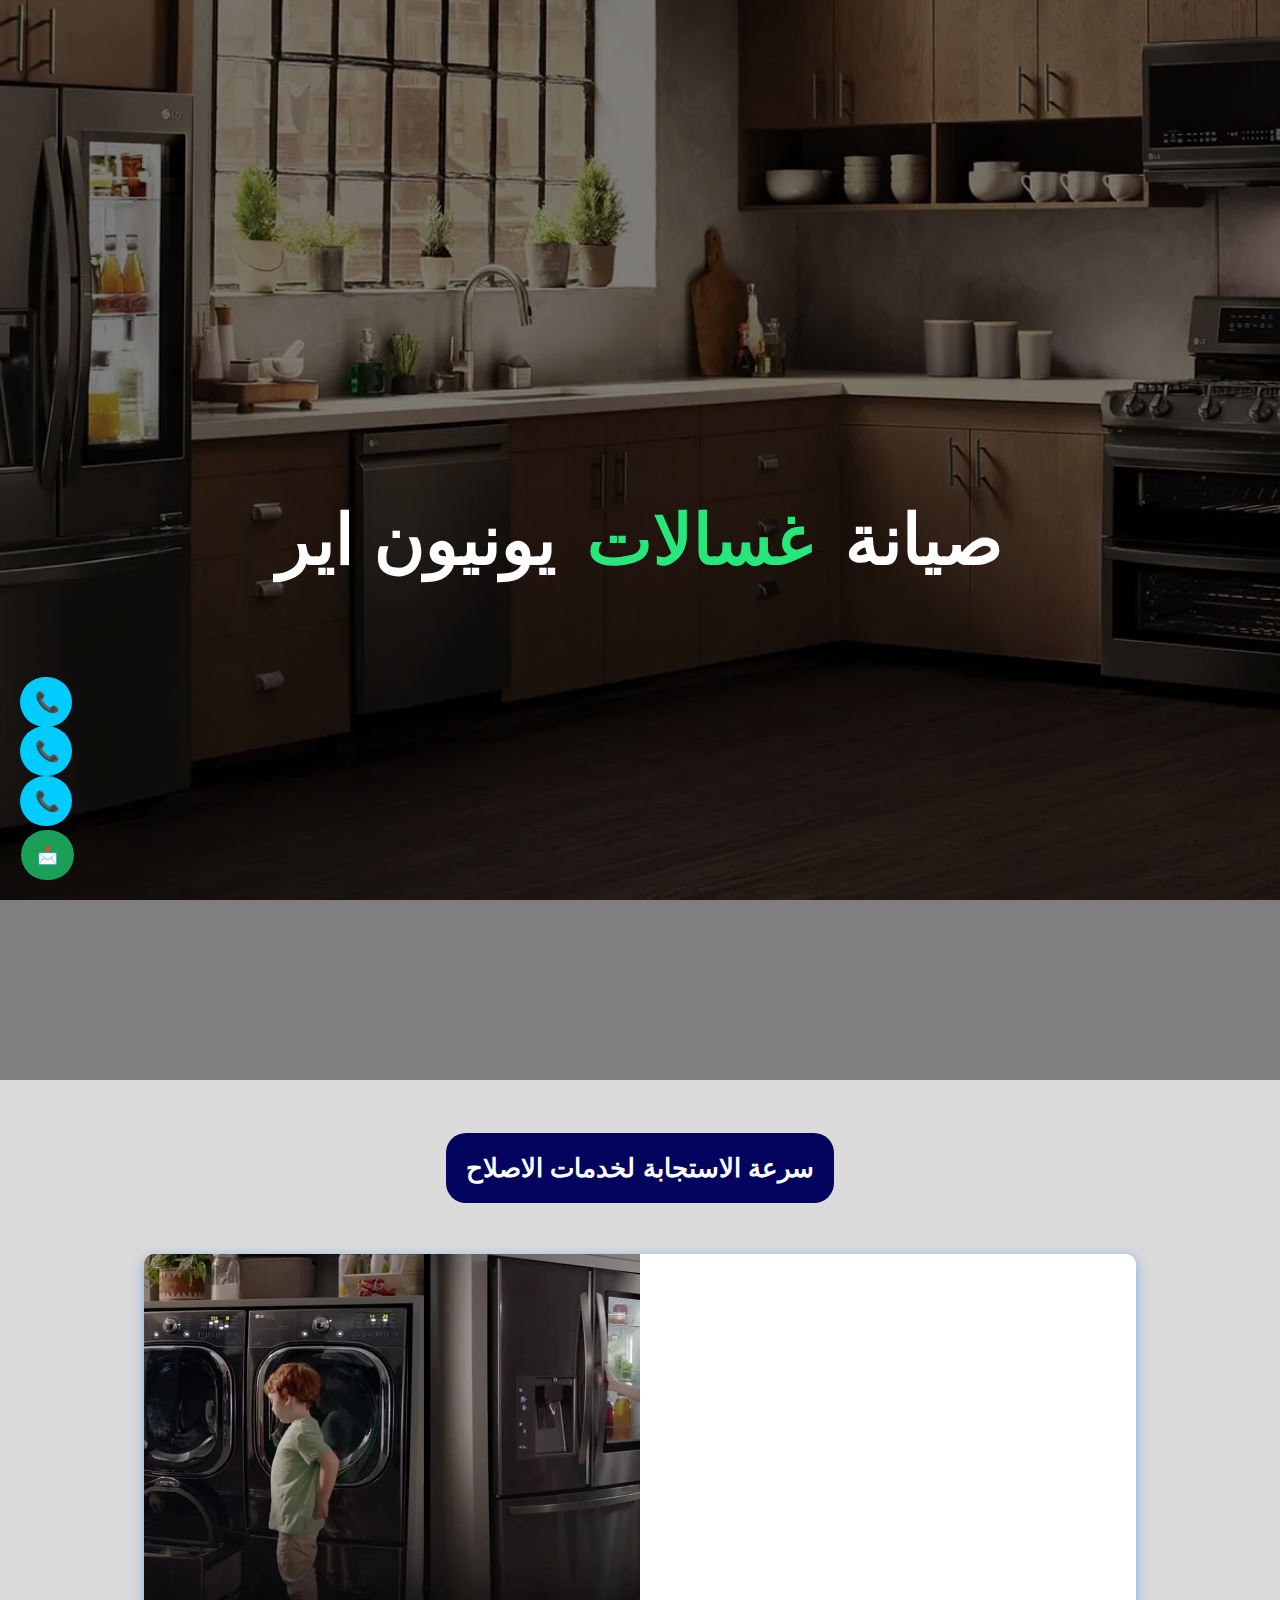
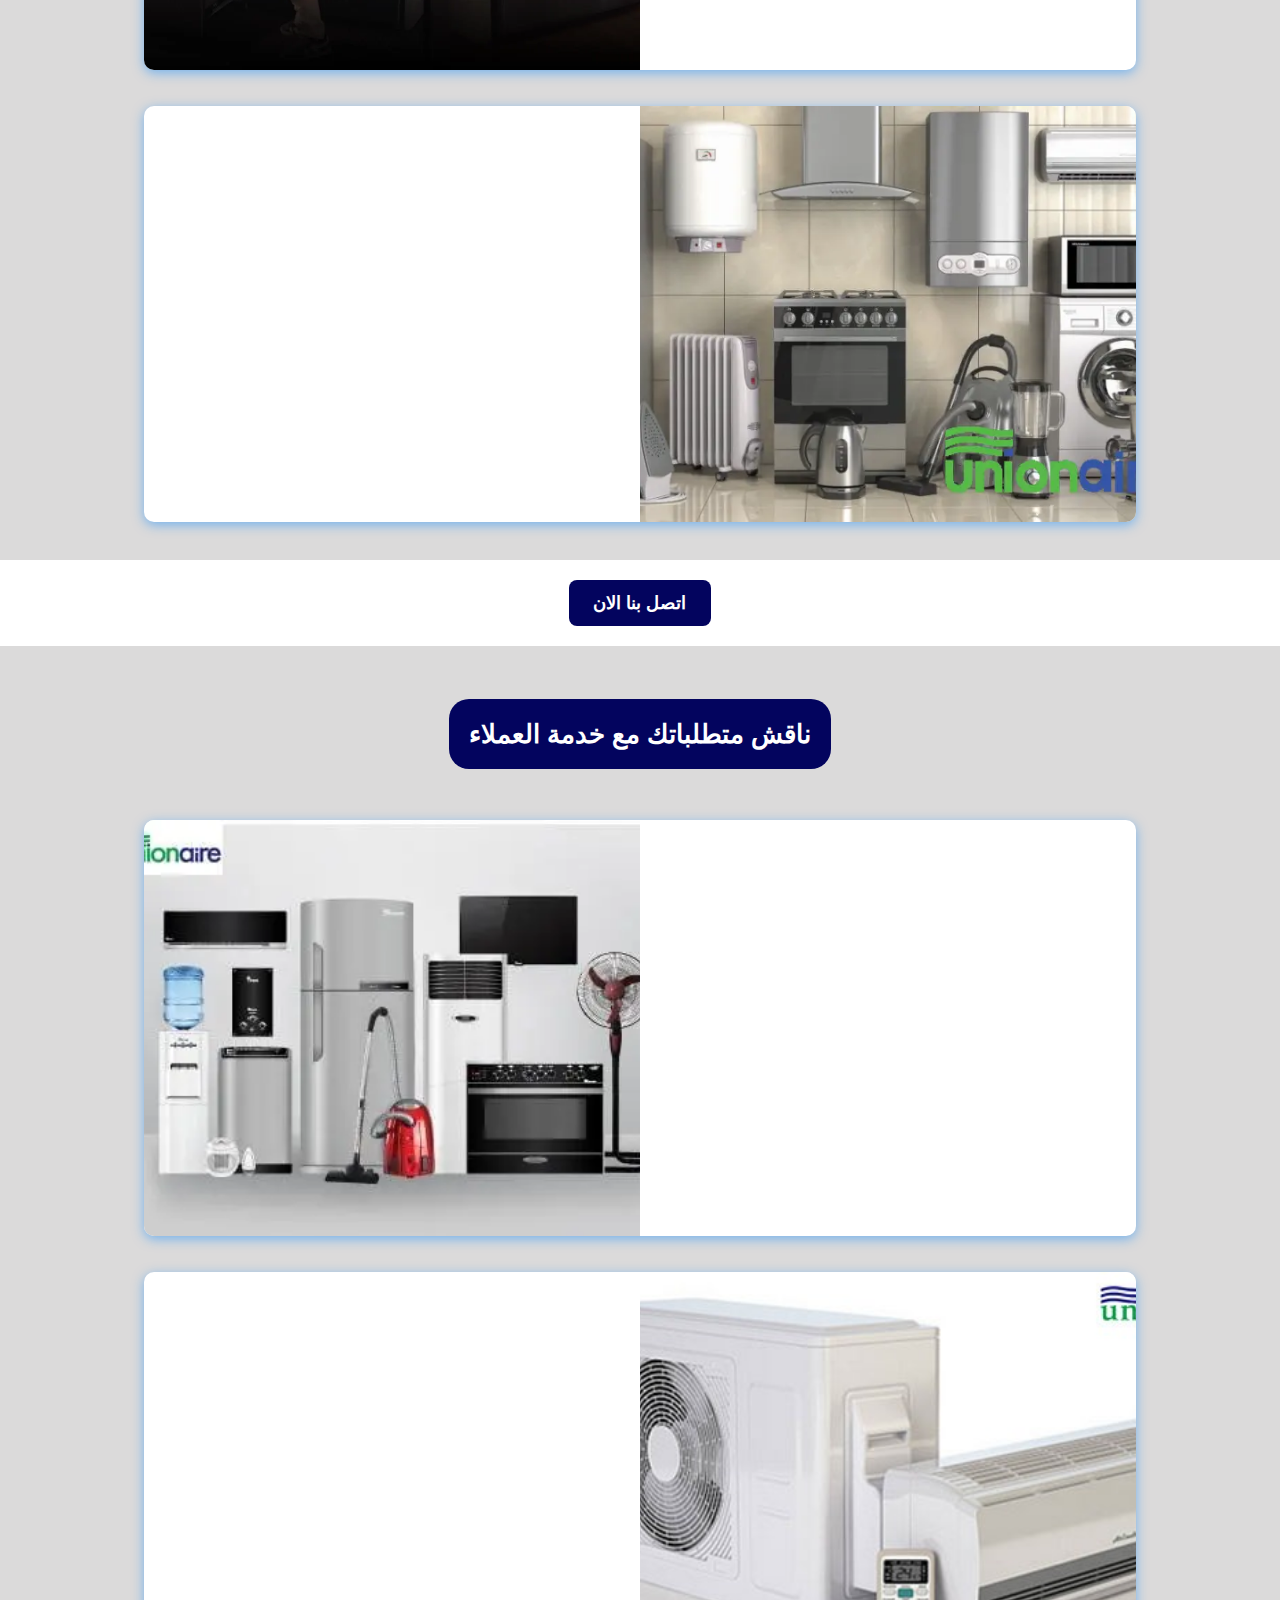
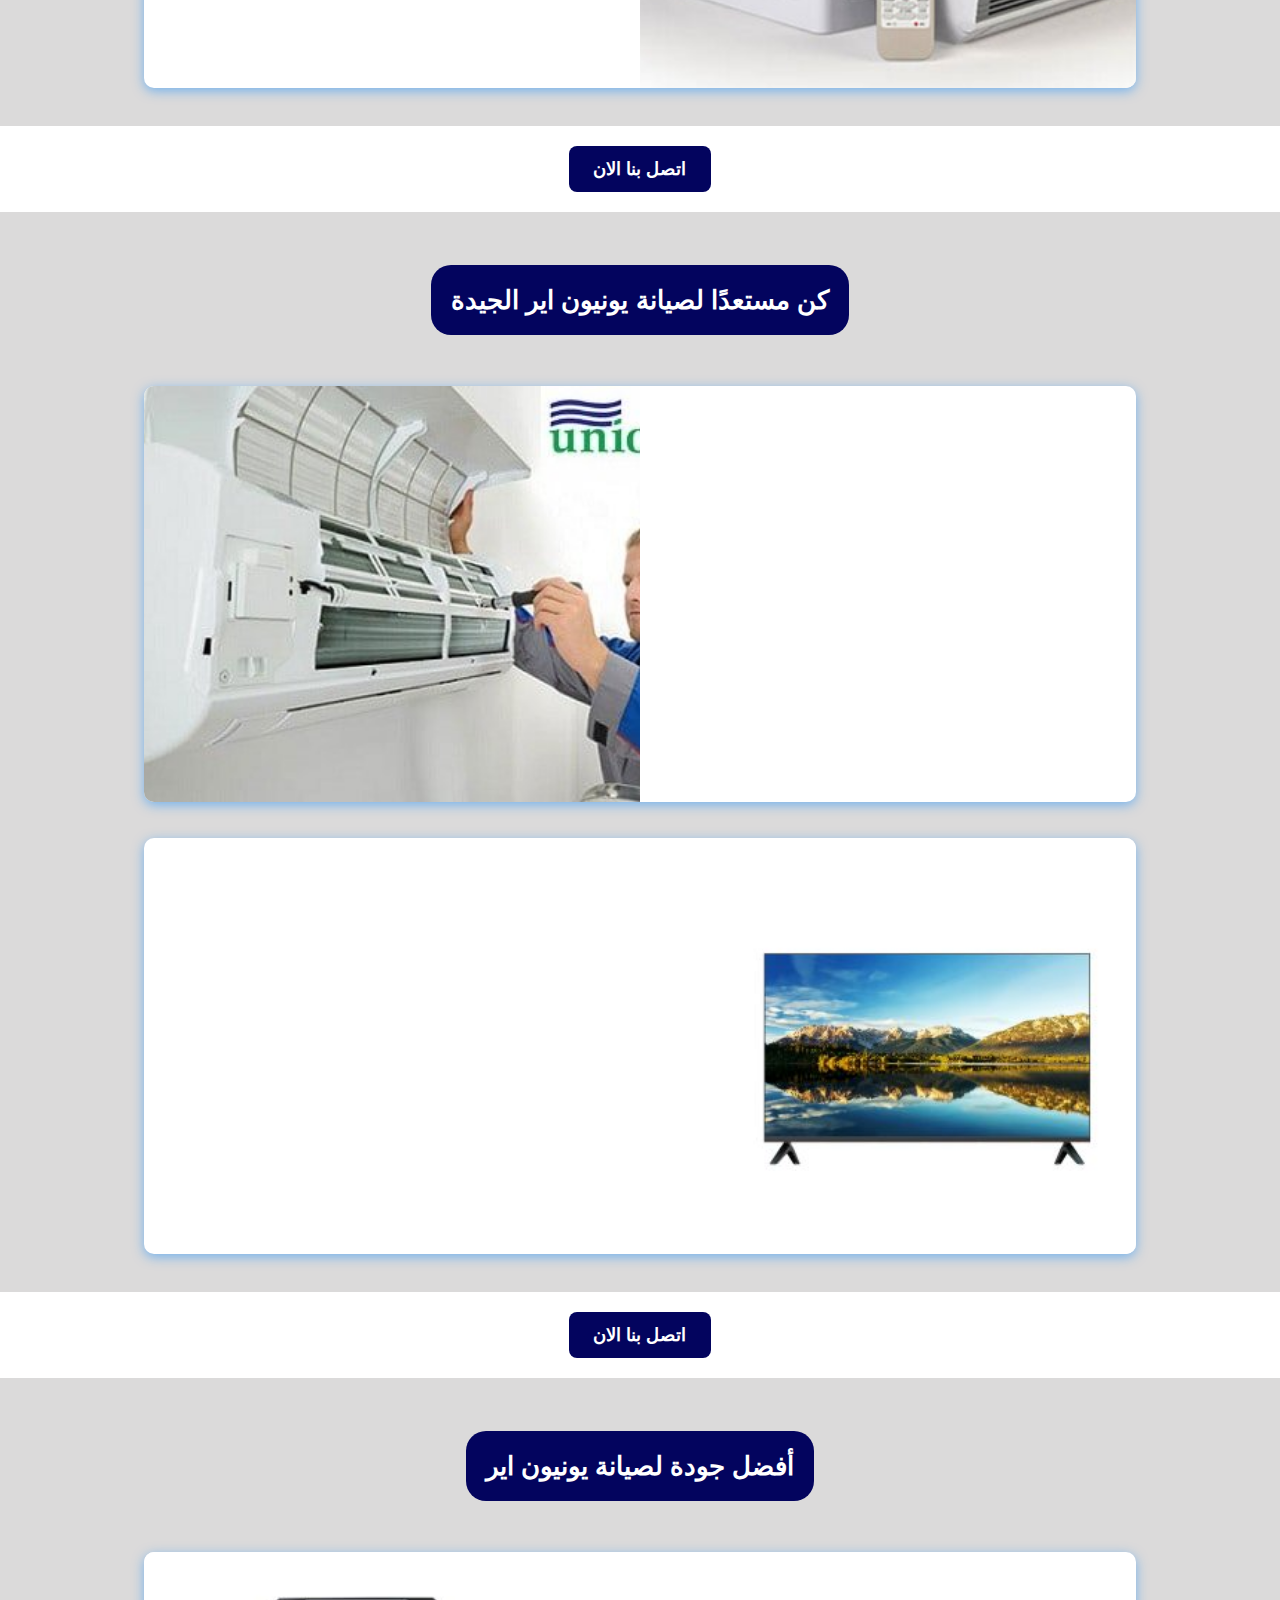
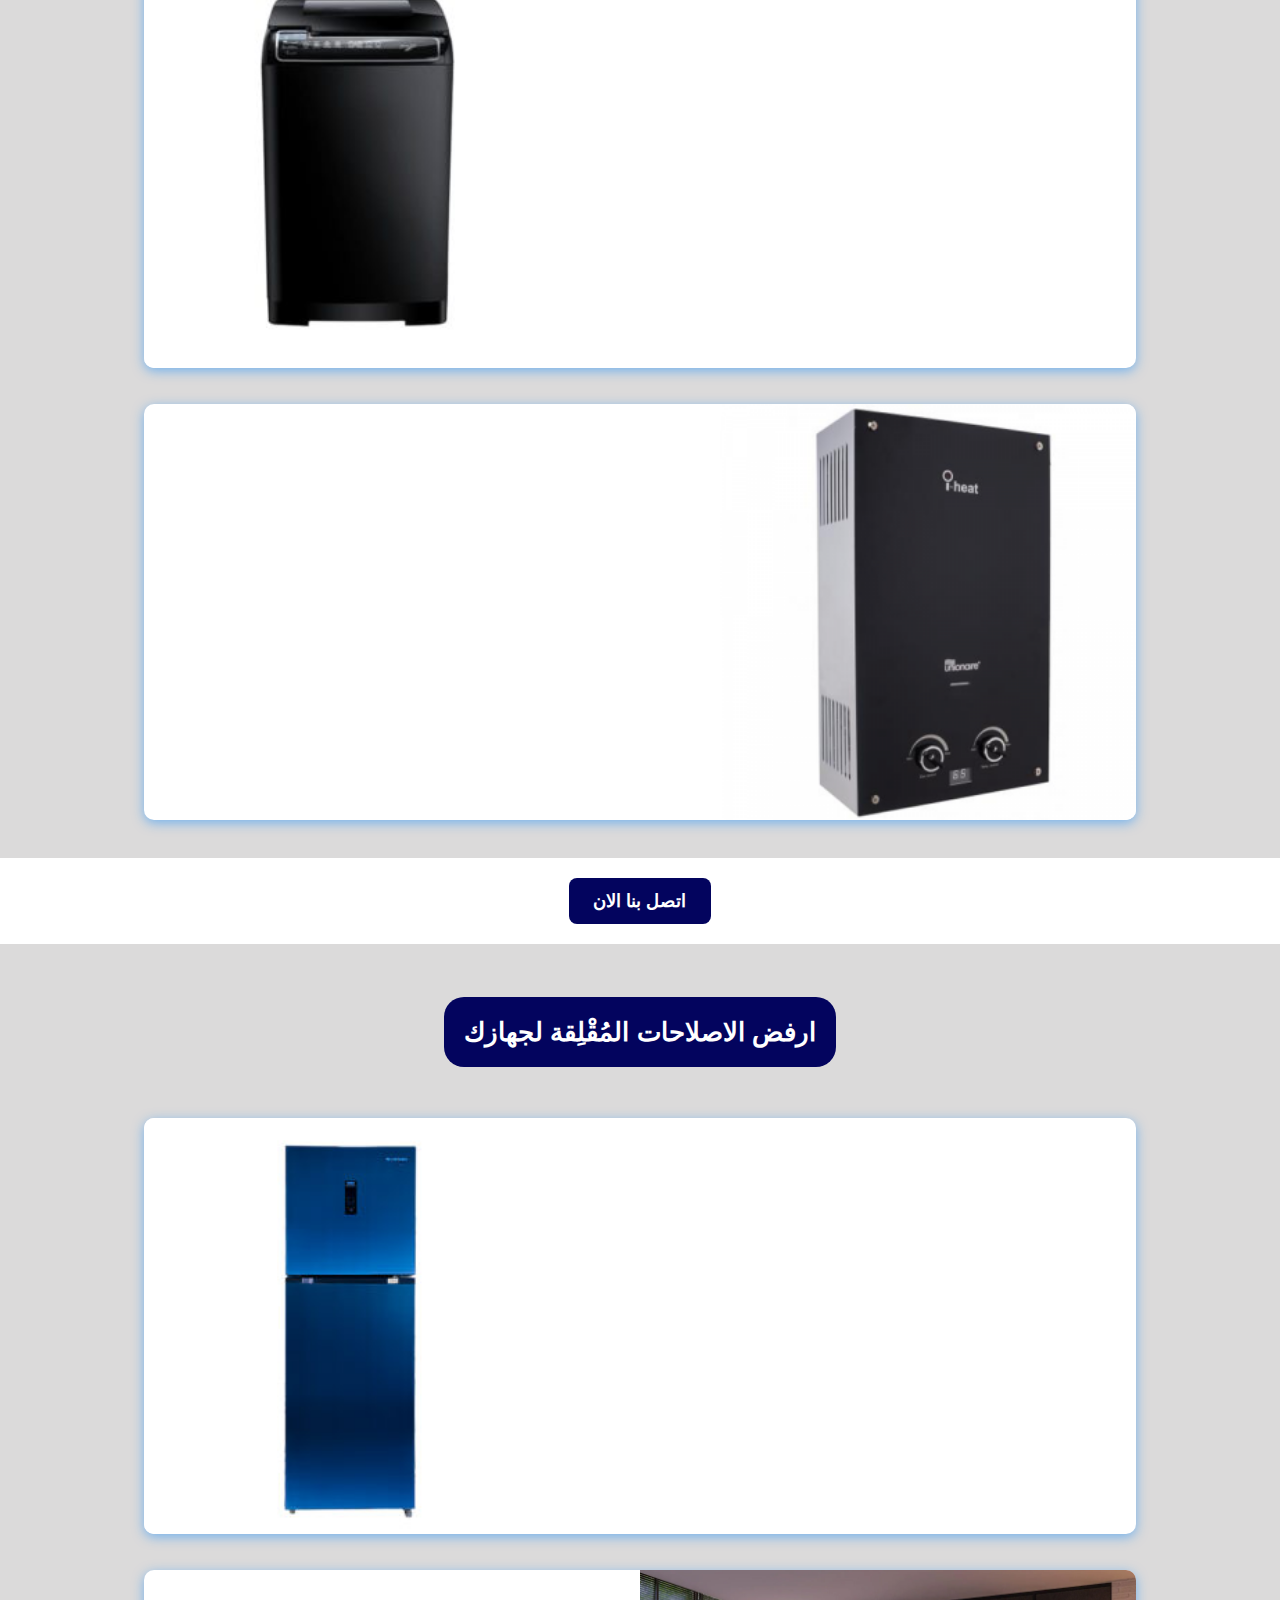
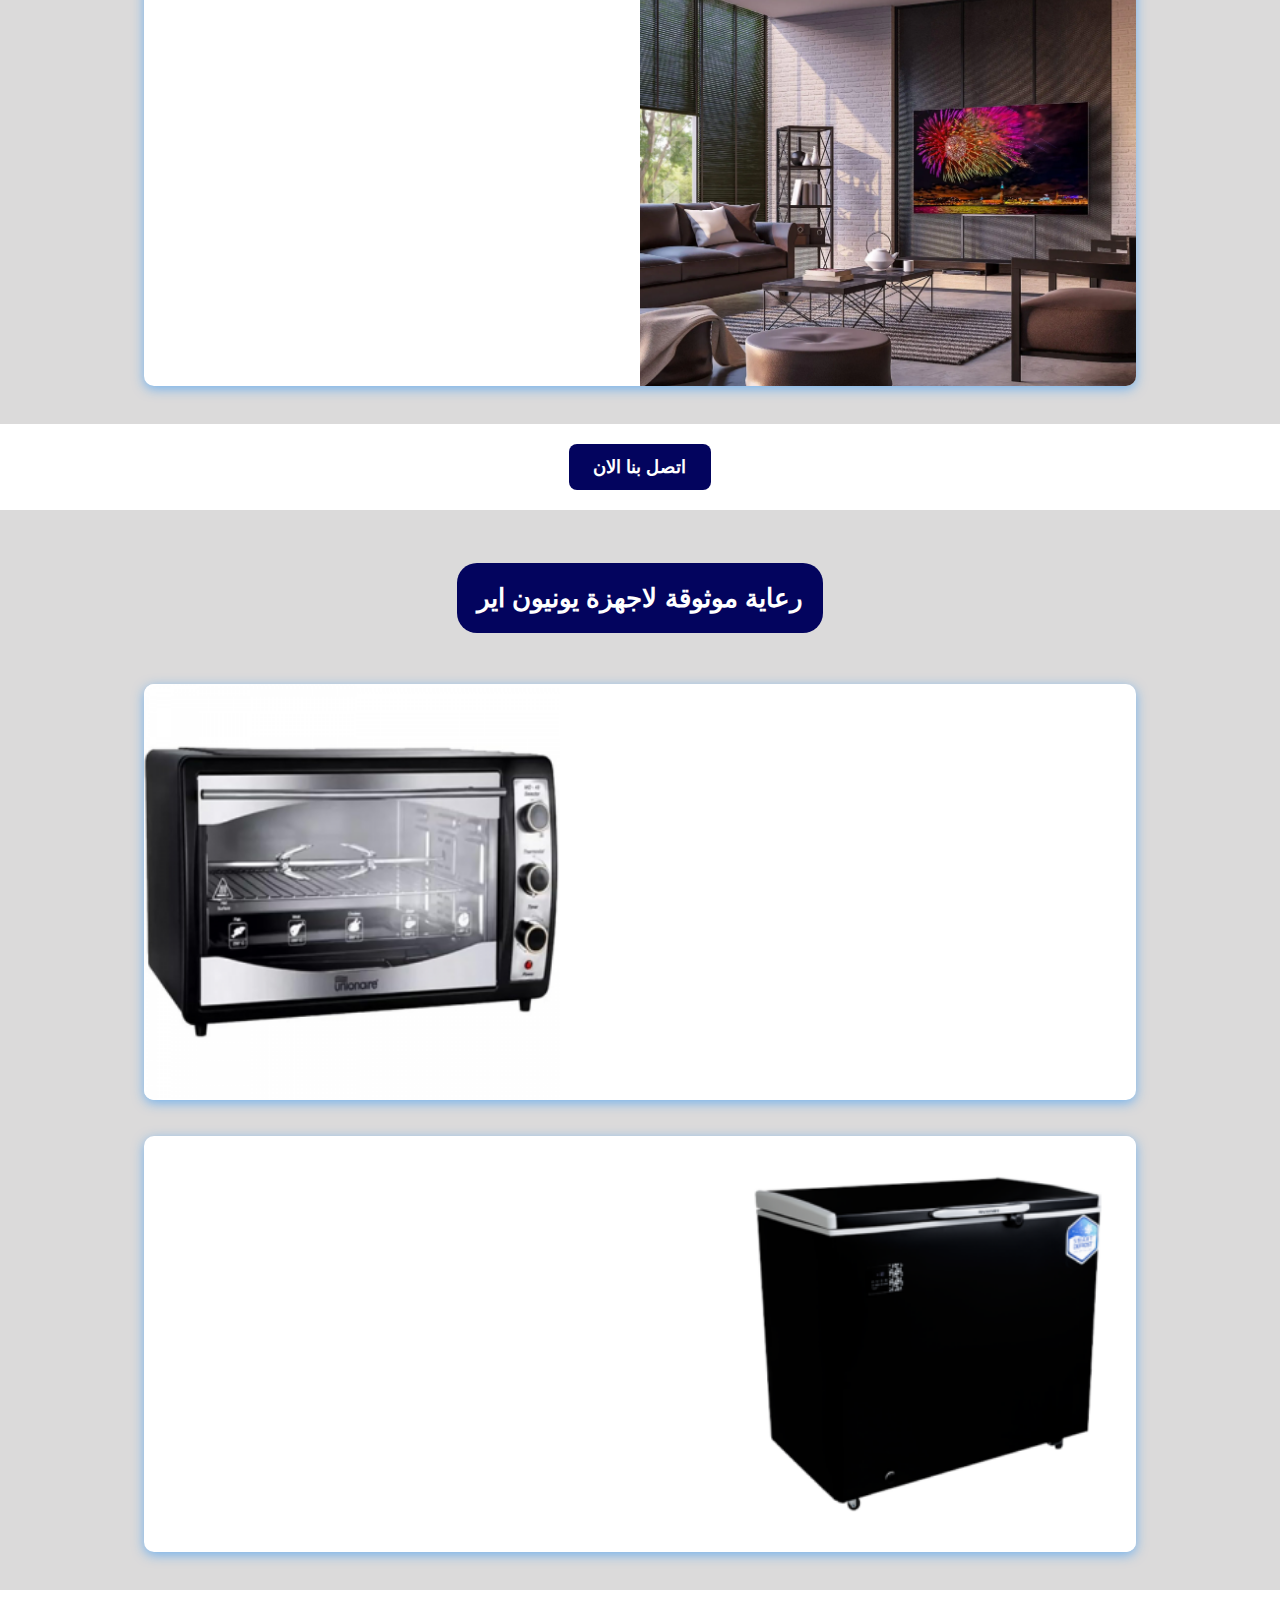
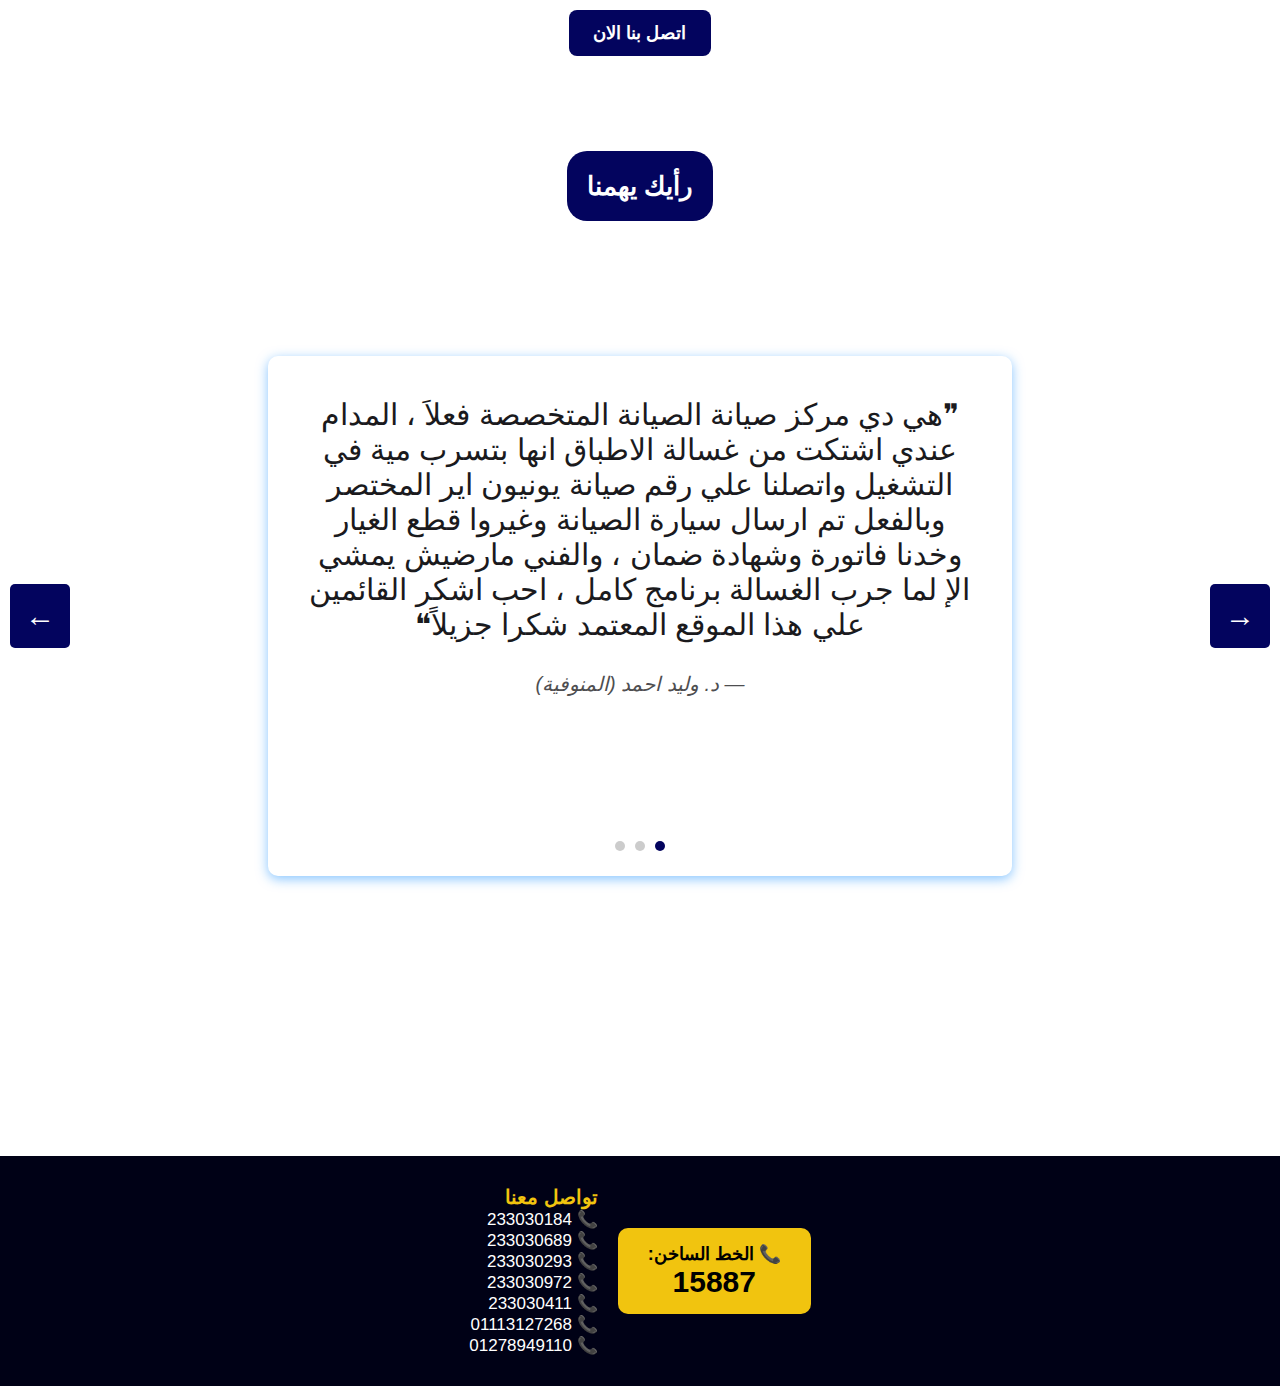
==== commit 6a7b7177: "footer edit" ====
--- a/index.html
+++ b/index.html
@@ -500,6 +500,28 @@
       <div class="arrow left" onclick="prevQuote()">&#8592;</div>
       <div class="arrow right" onclick="nextQuote()">&#8594;</div>
     </section>
+    <footer>
+      <div class="footer-container">
+        <div class="footer-hotline">
+          <p><strong>📞 الخط الساخن:</strong></p>
+          <a href="tel:15887" class="hotline-number">15887</a>
+        </div>
+    
+        <div class="footer-contact">
+          <h3>تواصل معنا</h3>
+          <p>📞 <a href="tel:233030184">233030184</a></p>
+          <p>📞 <a href="tel:233030689">233030689</a></p>
+          <p>📞 <a href="tel:233030293">233030293</a></p>
+          <p>📞 <a href="tel:233030972">233030972</a></p>
+          <p>📞 <a href="tel:233030411">233030411</a></p>
+          <p>📞 <a href="tel:201113127268">01113127268</a></p>
+          <p>📞 <a href="tel:01278949110">01278949110</a></p>
+        </div>
+      </div>    
+    </footer>
+    
+
+
     <script defer="defer" src="./scripts.js"></script>
   </body>
 </html>
--- a/styles.css
+++ b/styles.css
@@ -784,6 +784,79 @@
     background: var(--primary-color)
 }
 
+footer {
+    background-color: #000116;
+    color: white;
+    text-align: center;
+    padding: 30px 20px;
+    direction: rtl;
+
+
+}
+  
+  .footer-container {
+    display: flex;
+    flex-wrap: wrap;
+    justify-content: center;
+    gap: 20px;
+    max-width: 1200px;
+    margin: auto;
+    align-items: center;
+  }
+  
+  .footer-hotline {
+    background-color: #f1c40f;
+    color: black;
+    padding: 15px 30px;
+    border-radius: 10px;
+    font-size: 22px;
+    font-weight: bold;
+    text-align: center;
+  }
+  
+  .footer-hotline p {
+    margin: 0;
+    font-size: 18px;
+  }
+  
+  .hotline-number {
+    display: block;
+    font-size: 30px;
+    font-weight: bold;
+    color: black;
+    text-decoration: none;
+    transition: color 0.3s ease-in-out;
+  }
+  
+  .hotline-number:hover {
+    color: #222;
+  }
+  
+  .footer-contact {
+    text-align: right;
+  }
+  
+  .footer-contact h3 {
+    color: #f1c40f;
+  }
+  
+  .footer-contact a {
+    color: white;
+    text-decoration: none;
+  }
+  
+  .footer-contact a:hover {
+    text-decoration: underline;
+  }
+  
+  .footer-bottom {
+    margin-top: 20px;
+    font-size: 14px;
+    color: #bbb;
+  }
+  
+
+
 @media only screen and (max-height:760px) {
     .tel-link:nth-of-type(1) {
         top: 94.5vh
@@ -835,7 +908,7 @@
 
     header {
         height: 100vh;
-        background-position: 70%
+        background-position: 90%
     }
 
     section.services {
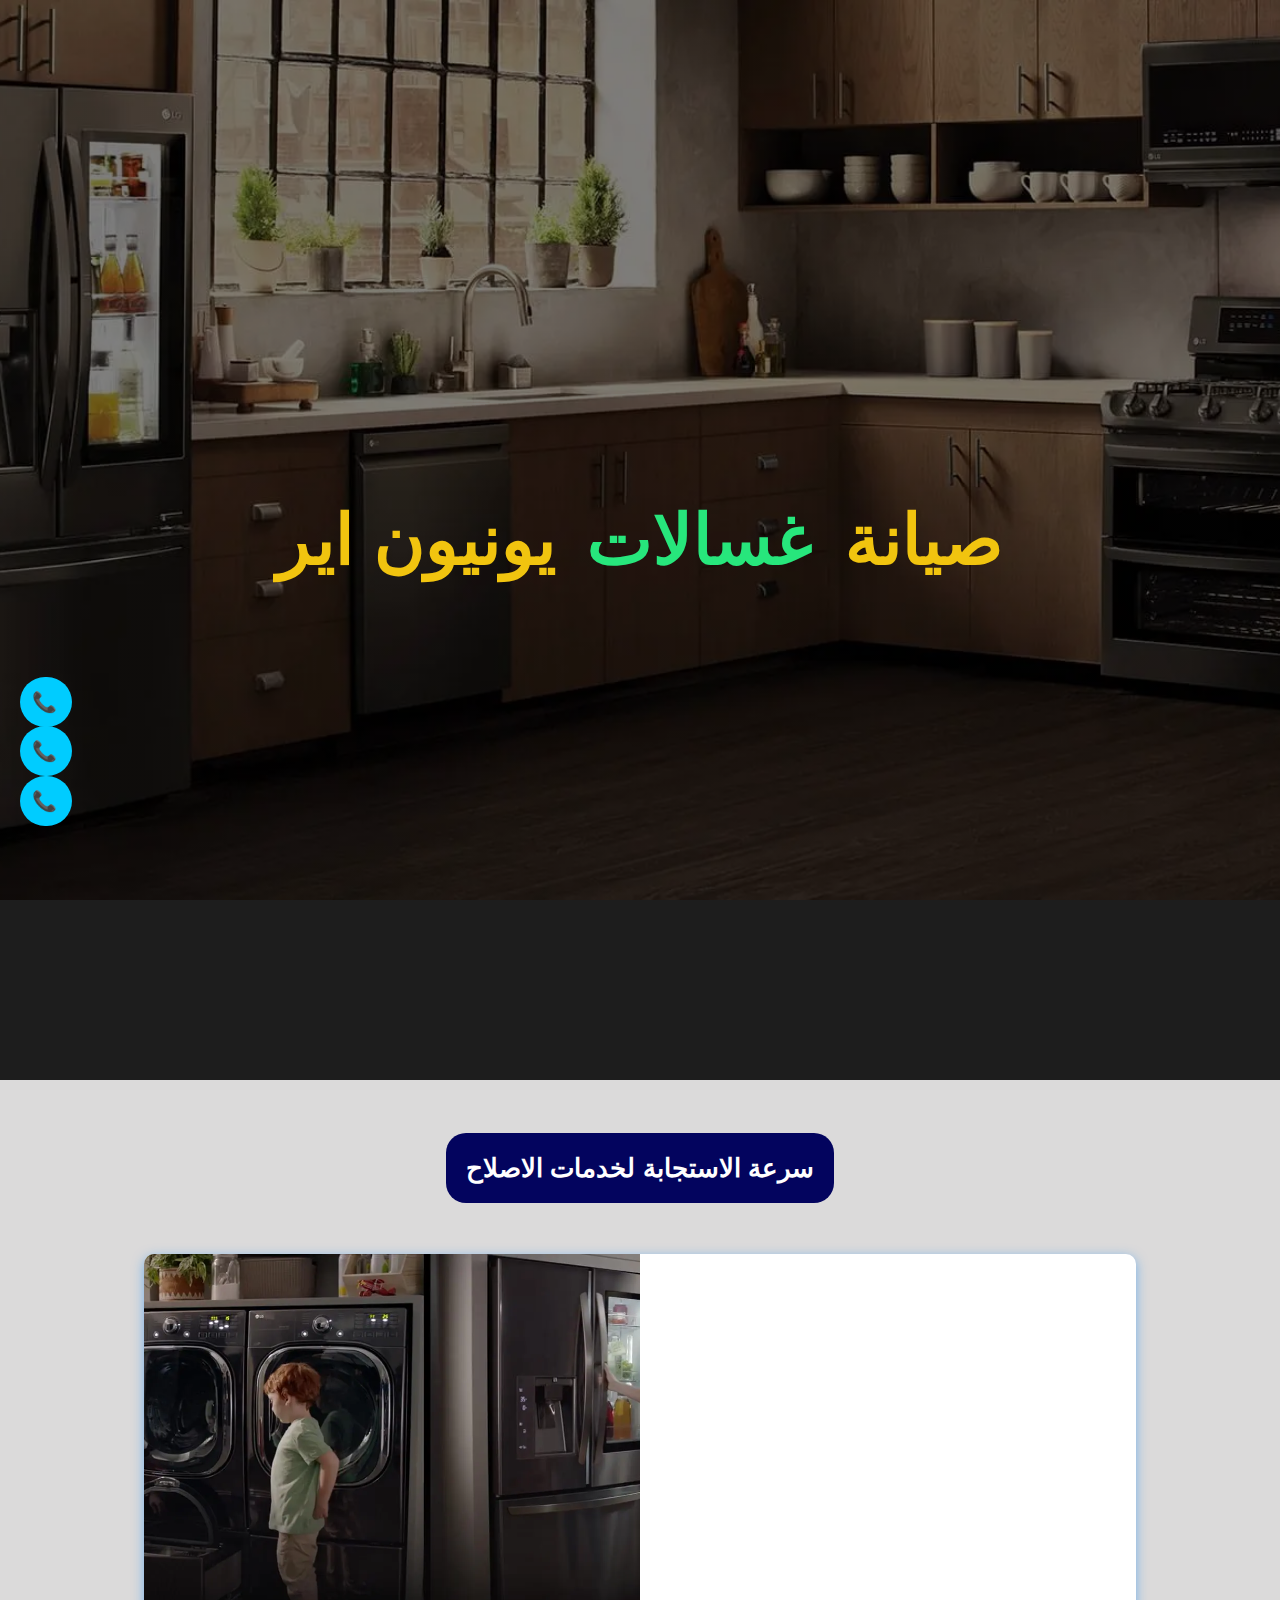
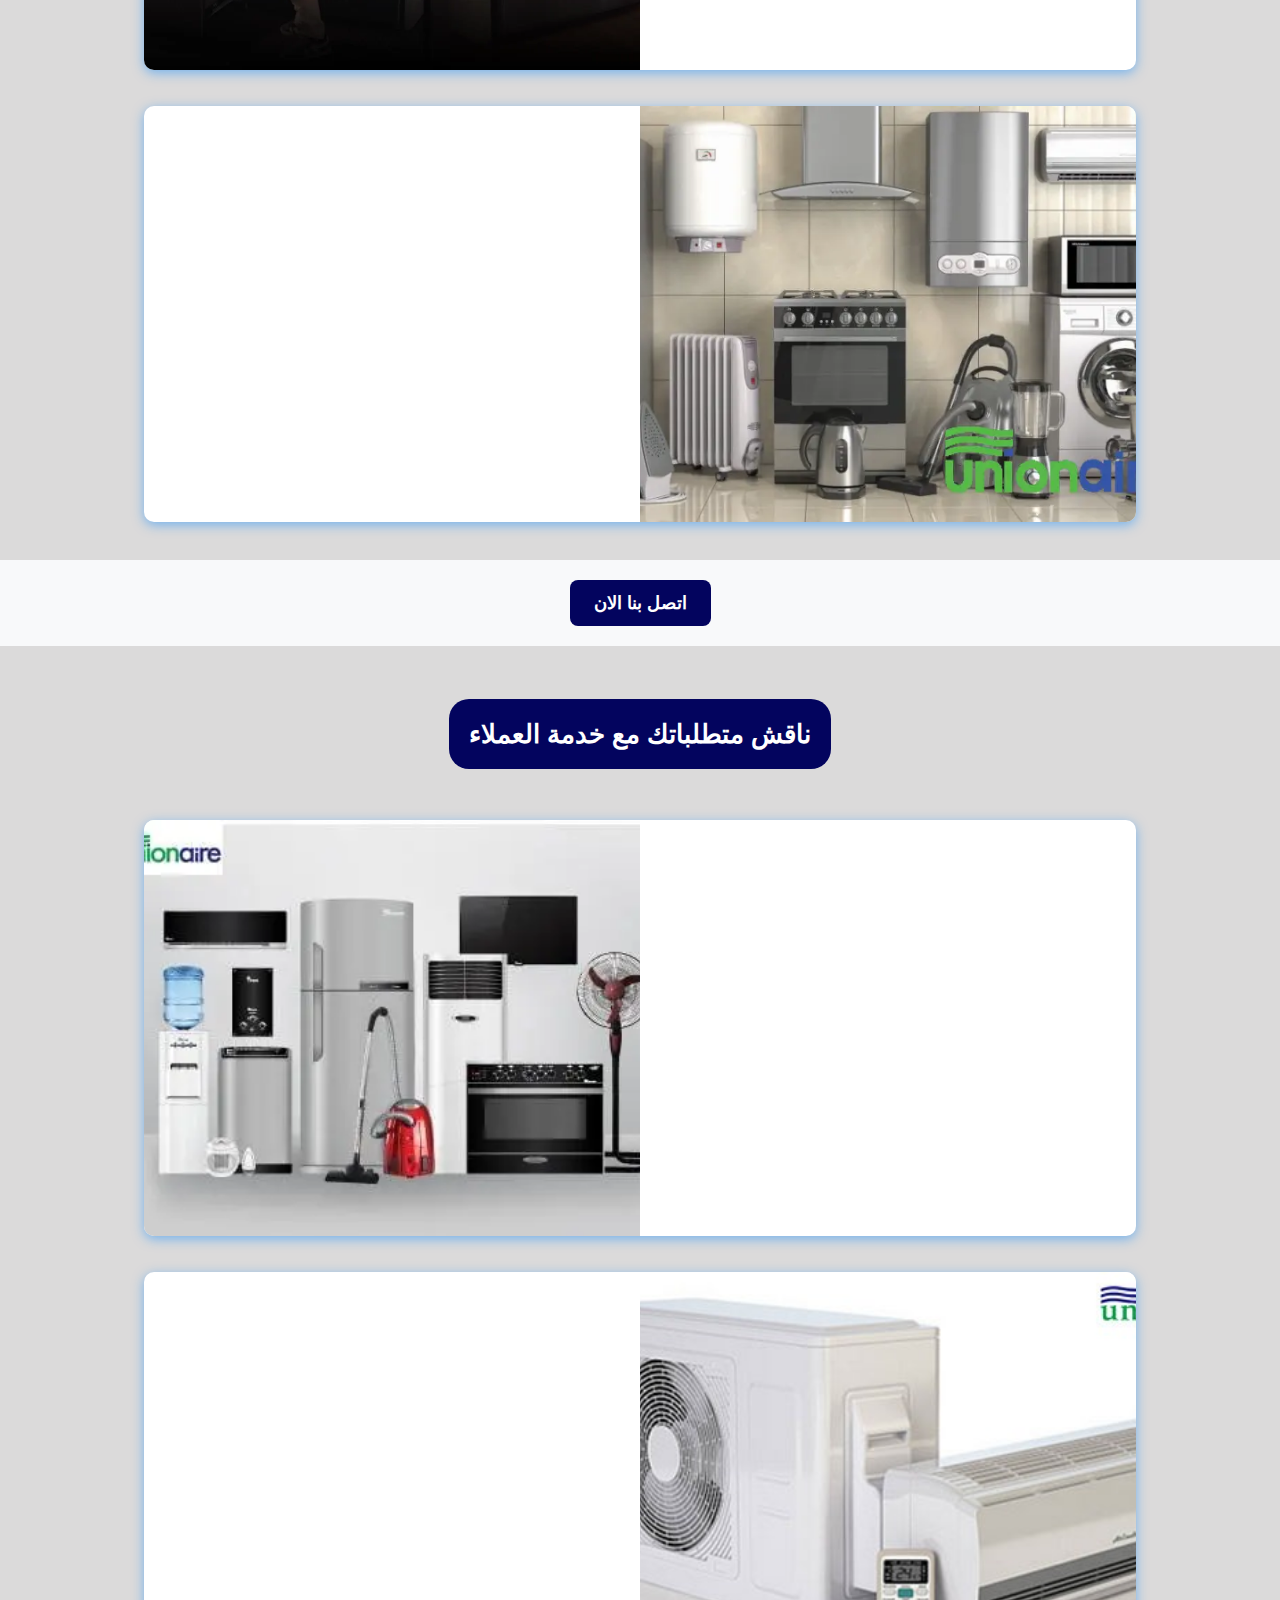
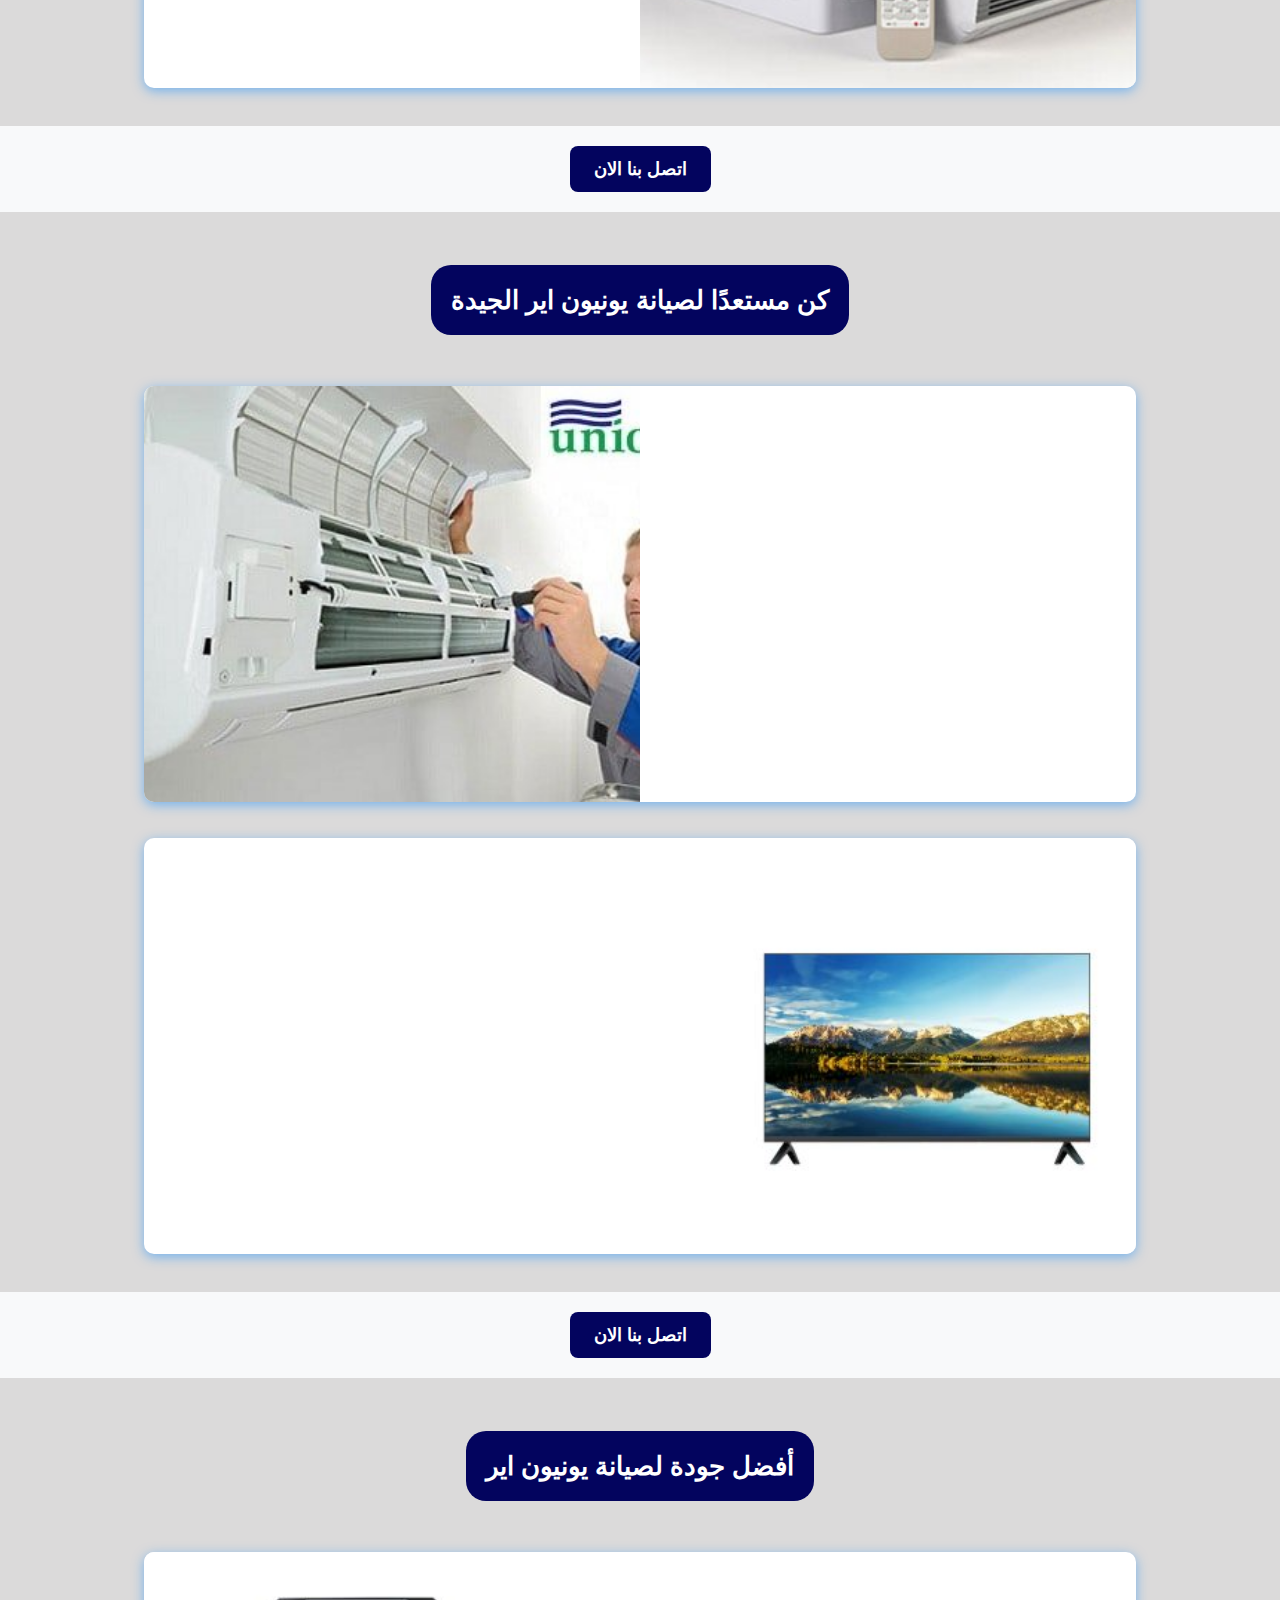
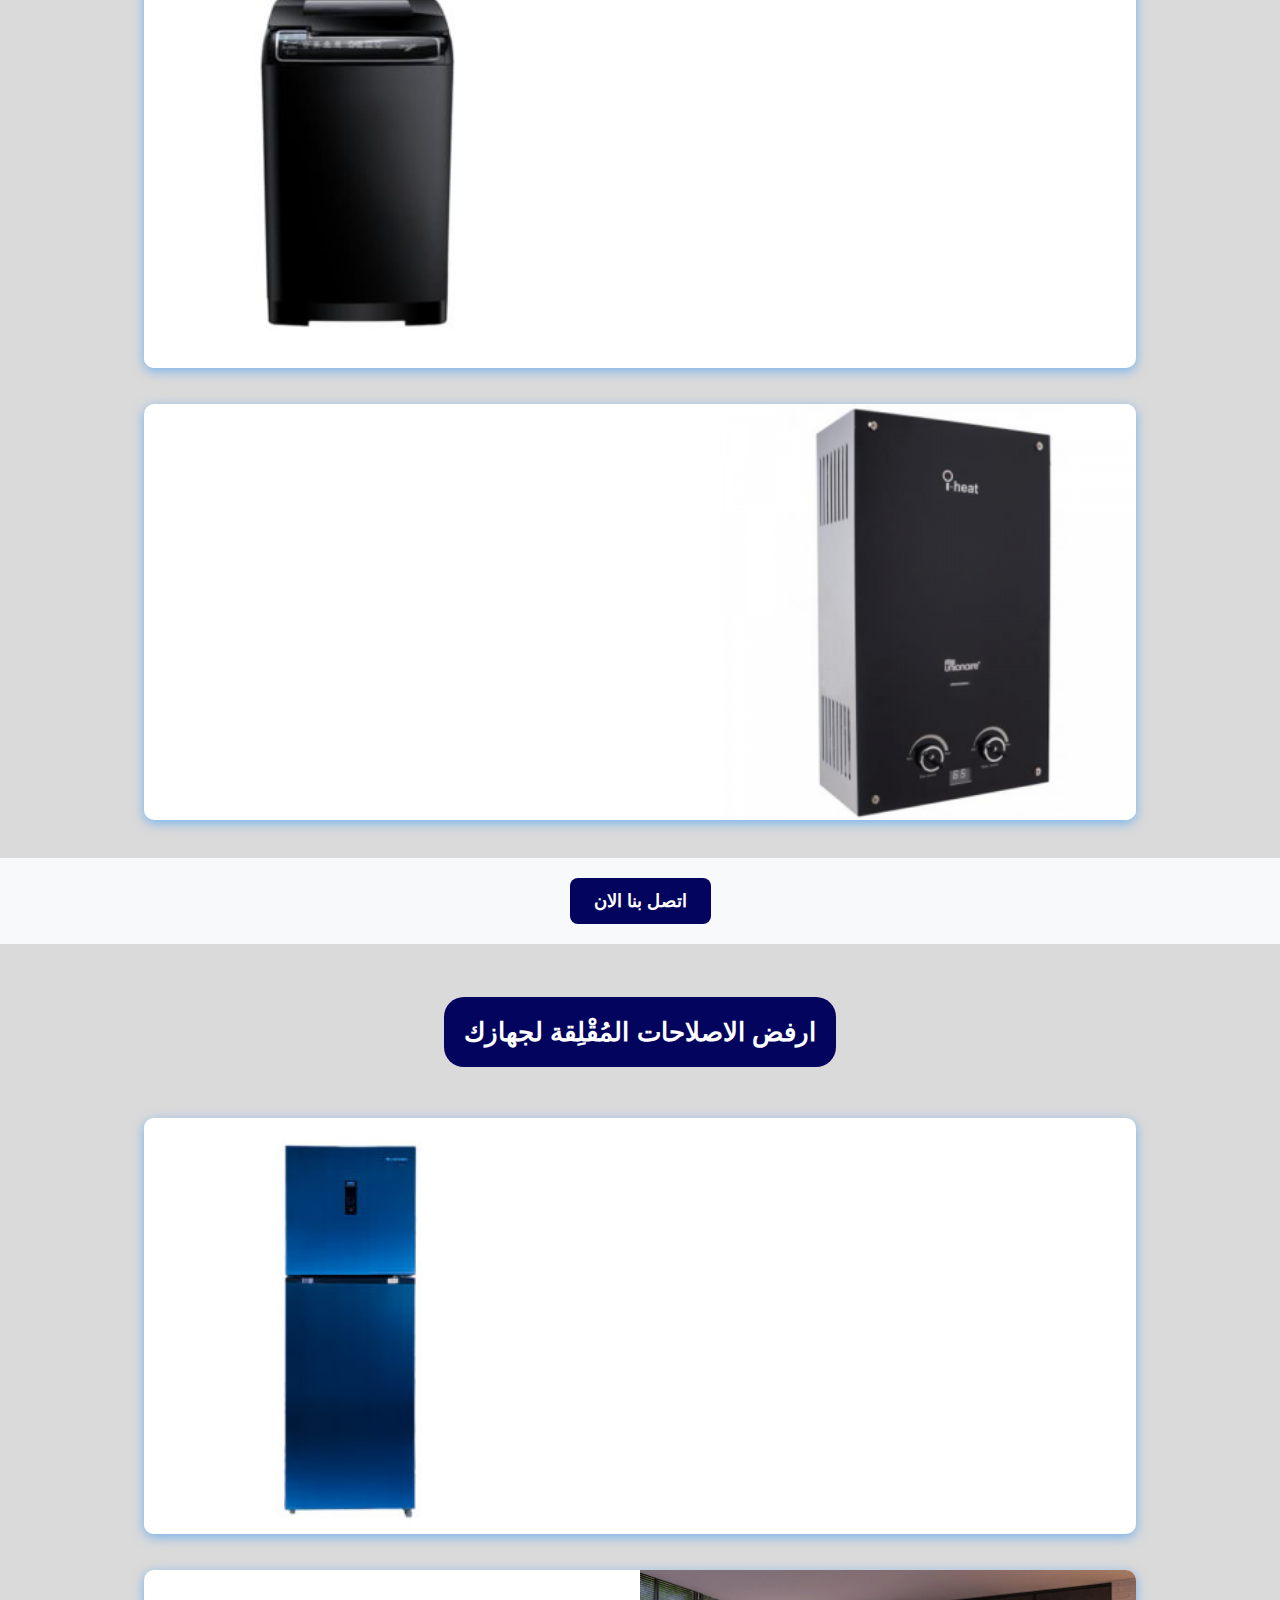
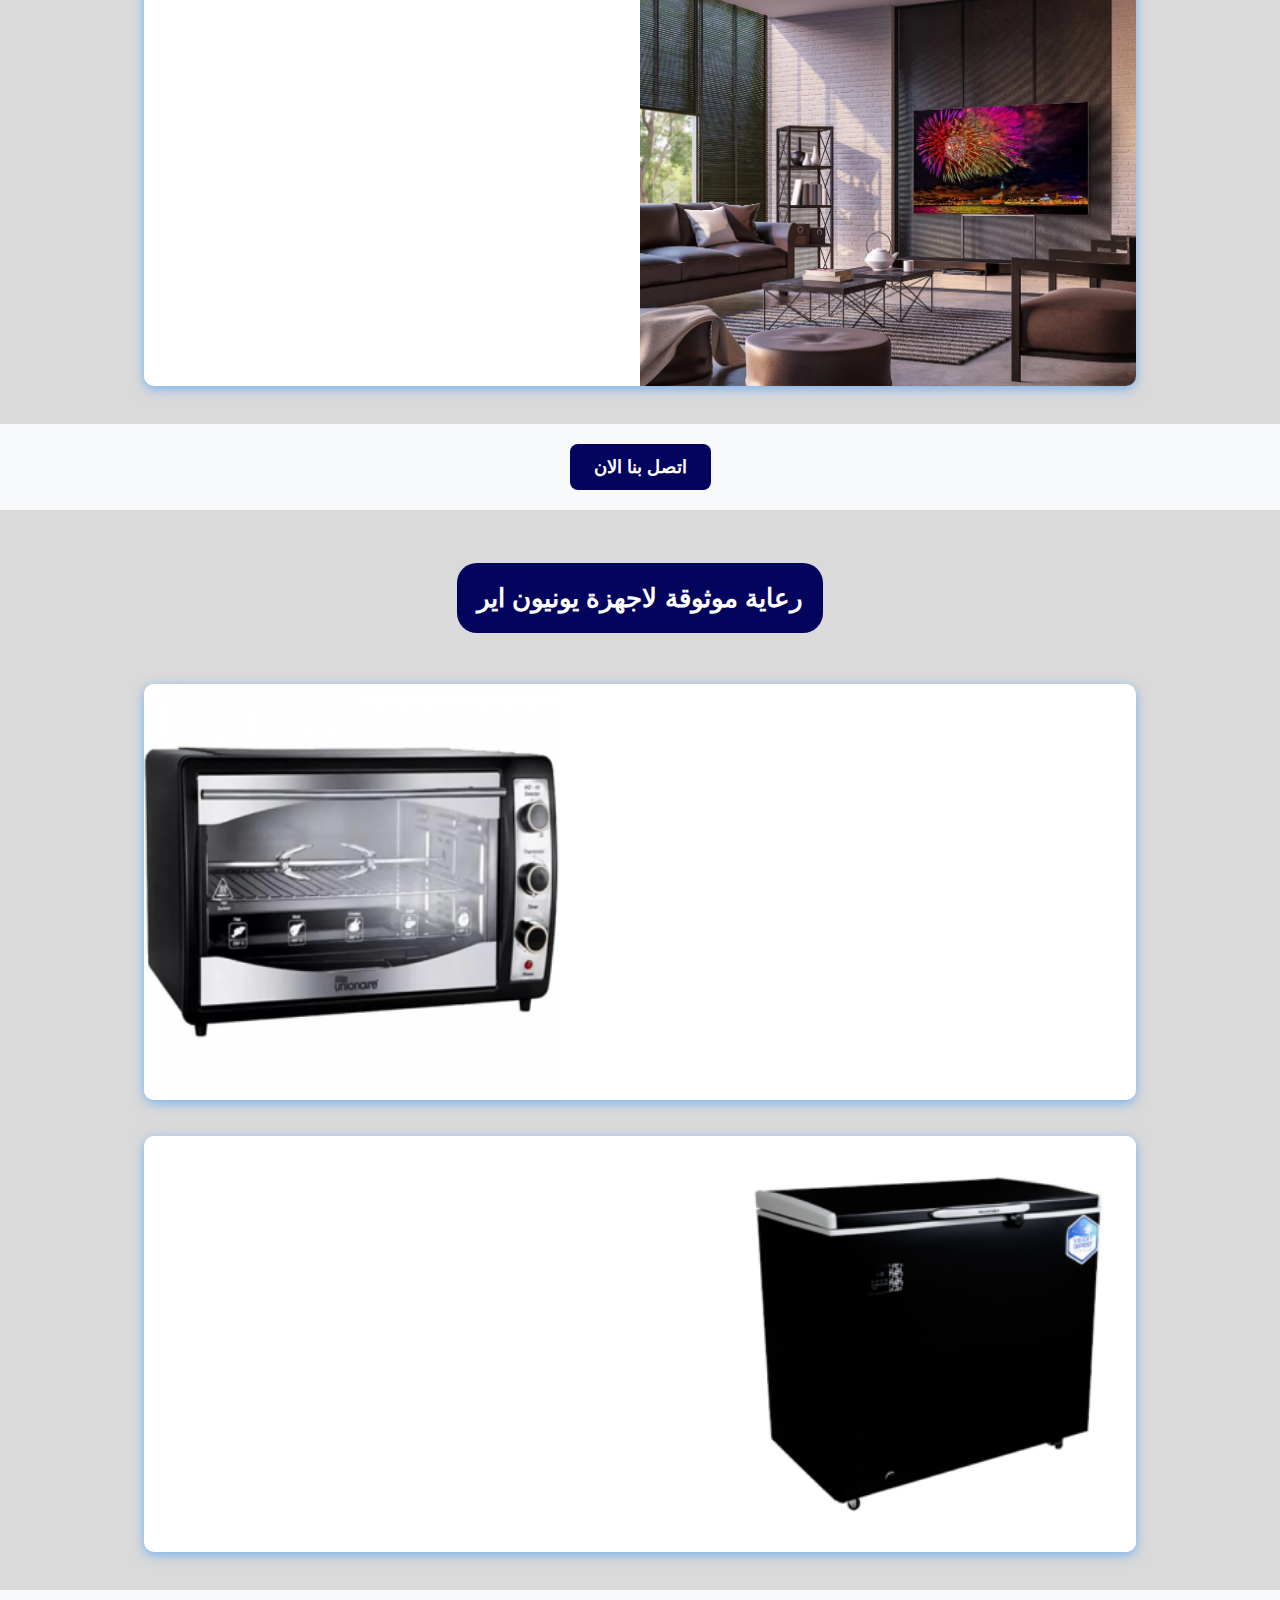
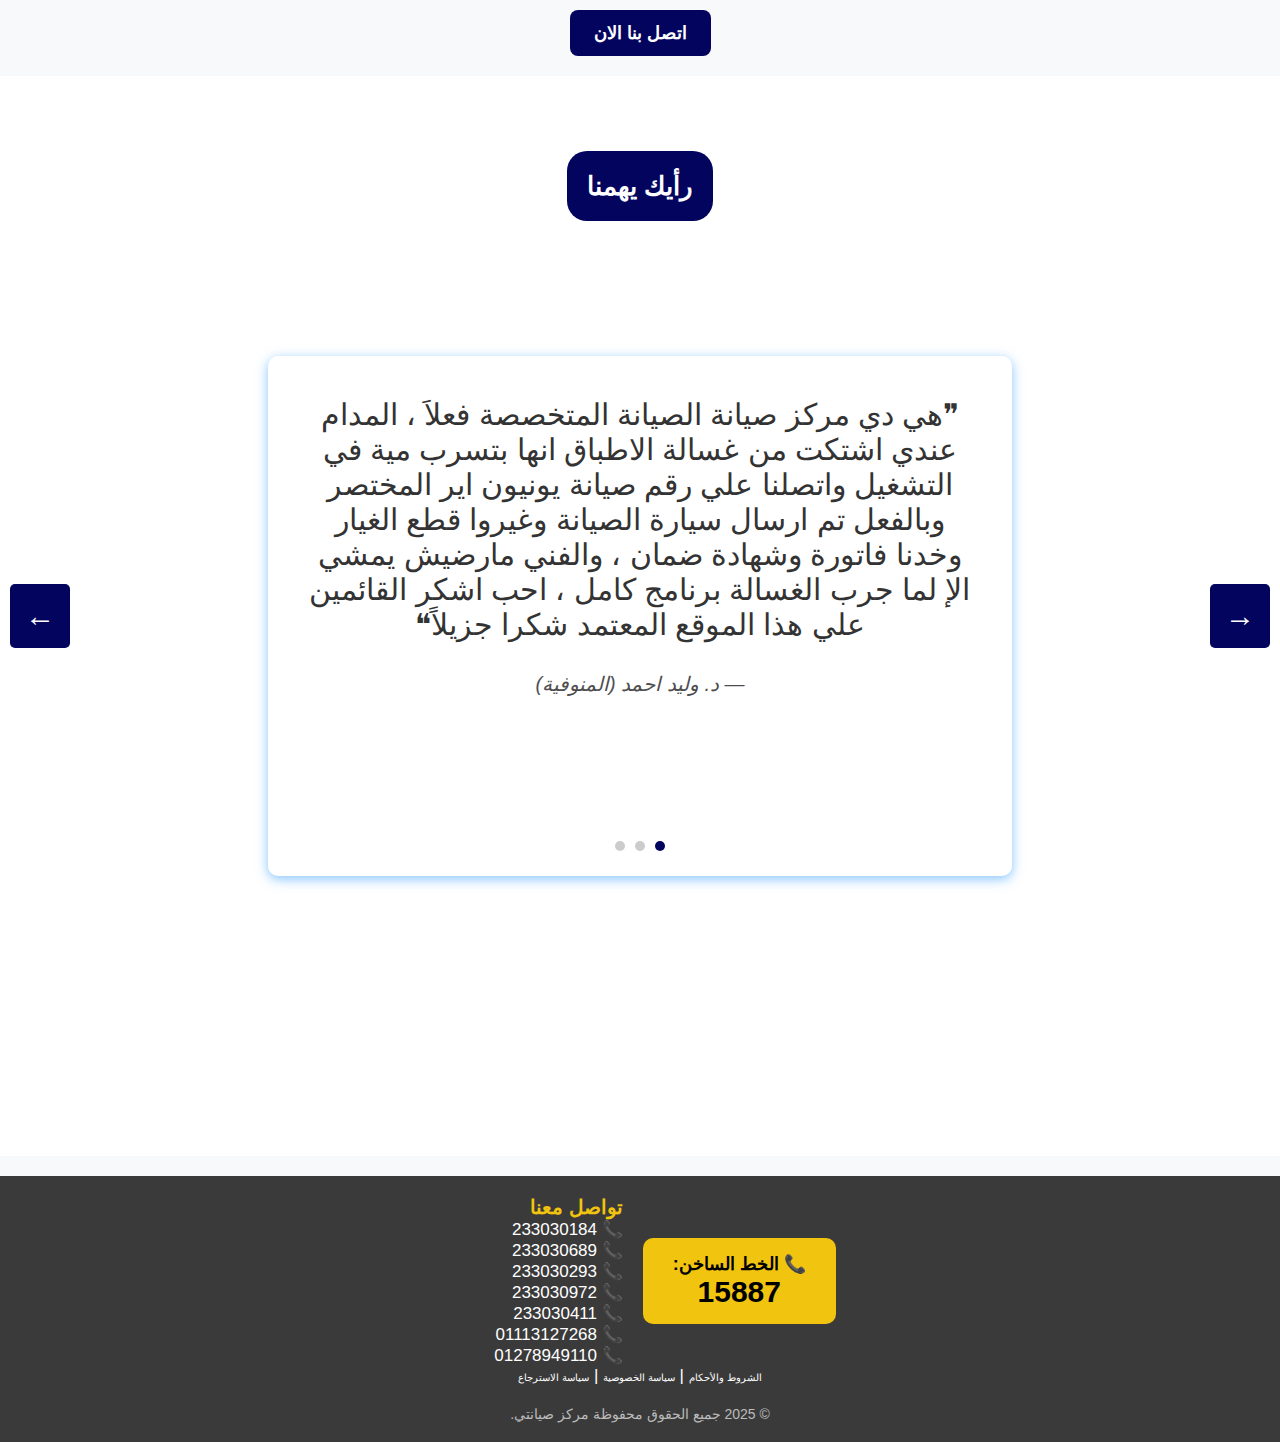
==== commit c43a9a58: "terms" ====
--- a/index.html
+++ b/index.html
@@ -19,11 +19,12 @@
       as="style"
       onload="this.rel='stylesheet'"
     />
+    <link rel="stylesheet" href="footer.css">
     <link rel="icon" href="./assets/logo.webp" />
   </head>
   <body>
     <header>
-      <button id="pop-form-open-btn">📩</button
+      <button id="pop-form-open-btn" style="display: none;">📩</button
       ><a class="tel-link" href="tel:+201113127268" target="_self"
         ><span class="icon">📞</span
         ><span class="number">+201113127268</span></a
@@ -506,7 +507,7 @@
           <p><strong>📞 الخط الساخن:</strong></p>
           <a href="tel:15887" class="hotline-number">15887</a>
         </div>
-    
+
         <div class="footer-contact">
           <h3>تواصل معنا</h3>
           <p>📞 <a href="tel:233030184">233030184</a></p>
@@ -517,7 +518,14 @@
           <p>📞 <a href="tel:201113127268">01113127268</a></p>
           <p>📞 <a href="tel:01278949110">01278949110</a></p>
         </div>
-      </div>    
+        
+      </div>
+        <a class="terms" href="terms.html">الشروط والأحكام</a> |
+        <a class="terms" href="privacy.html">سياسة الخصوصية</a> |
+        <a class="terms" href="refund.html">سياسة الاسترجاع</a>
+      </div>
+    
+      <p class="footer-bottom">&copy; 2025 جميع الحقوق محفوظة مركز صيانتي.</p>
     </footer>
     
 
--- a/styles.css
+++ b/styles.css
@@ -802,6 +802,7 @@
     max-width: 1200px;
     margin: auto;
     align-items: center;
+    margin-left: 50px;
   }
   
   .footer-hotline {
--- a/footer.css
+++ b/footer.css
@@ -0,0 +1,55 @@
+body {
+    font-family: 'Arial', sans-serif;
+    direction: rtl;
+    text-align: right;
+    margin: 0;
+    padding: 0;
+    background-color: #f8f9fa;
+    color: #333;
+}
+
+header {
+    background-color: #3A3A3A;
+    color: white;
+    padding: 20px;
+    text-align: center;
+}
+
+.content {
+    max-width: 900px;
+    margin: auto;
+    padding: 20px;
+    background-color: white;
+    box-shadow: 0 0 10px rgba(0, 0, 0, 0.1);
+    border-radius: 5px;
+}
+
+h1, h2 {
+    color: #f1c40f;
+}
+
+ul {
+    padding-right: 20px;
+}
+
+footer {
+    text-align: center;
+    padding: 20px;
+    background-color: #3A3A3A;
+    color: white;
+    margin-top: 20px;
+}
+
+footer a {
+    color: #f1c40f;
+    text-decoration: none;
+}
+
+footer a:hover {
+    text-decoration: underline;
+}
+
+.terms{
+    color: white;
+    font-size: 10px;
+}